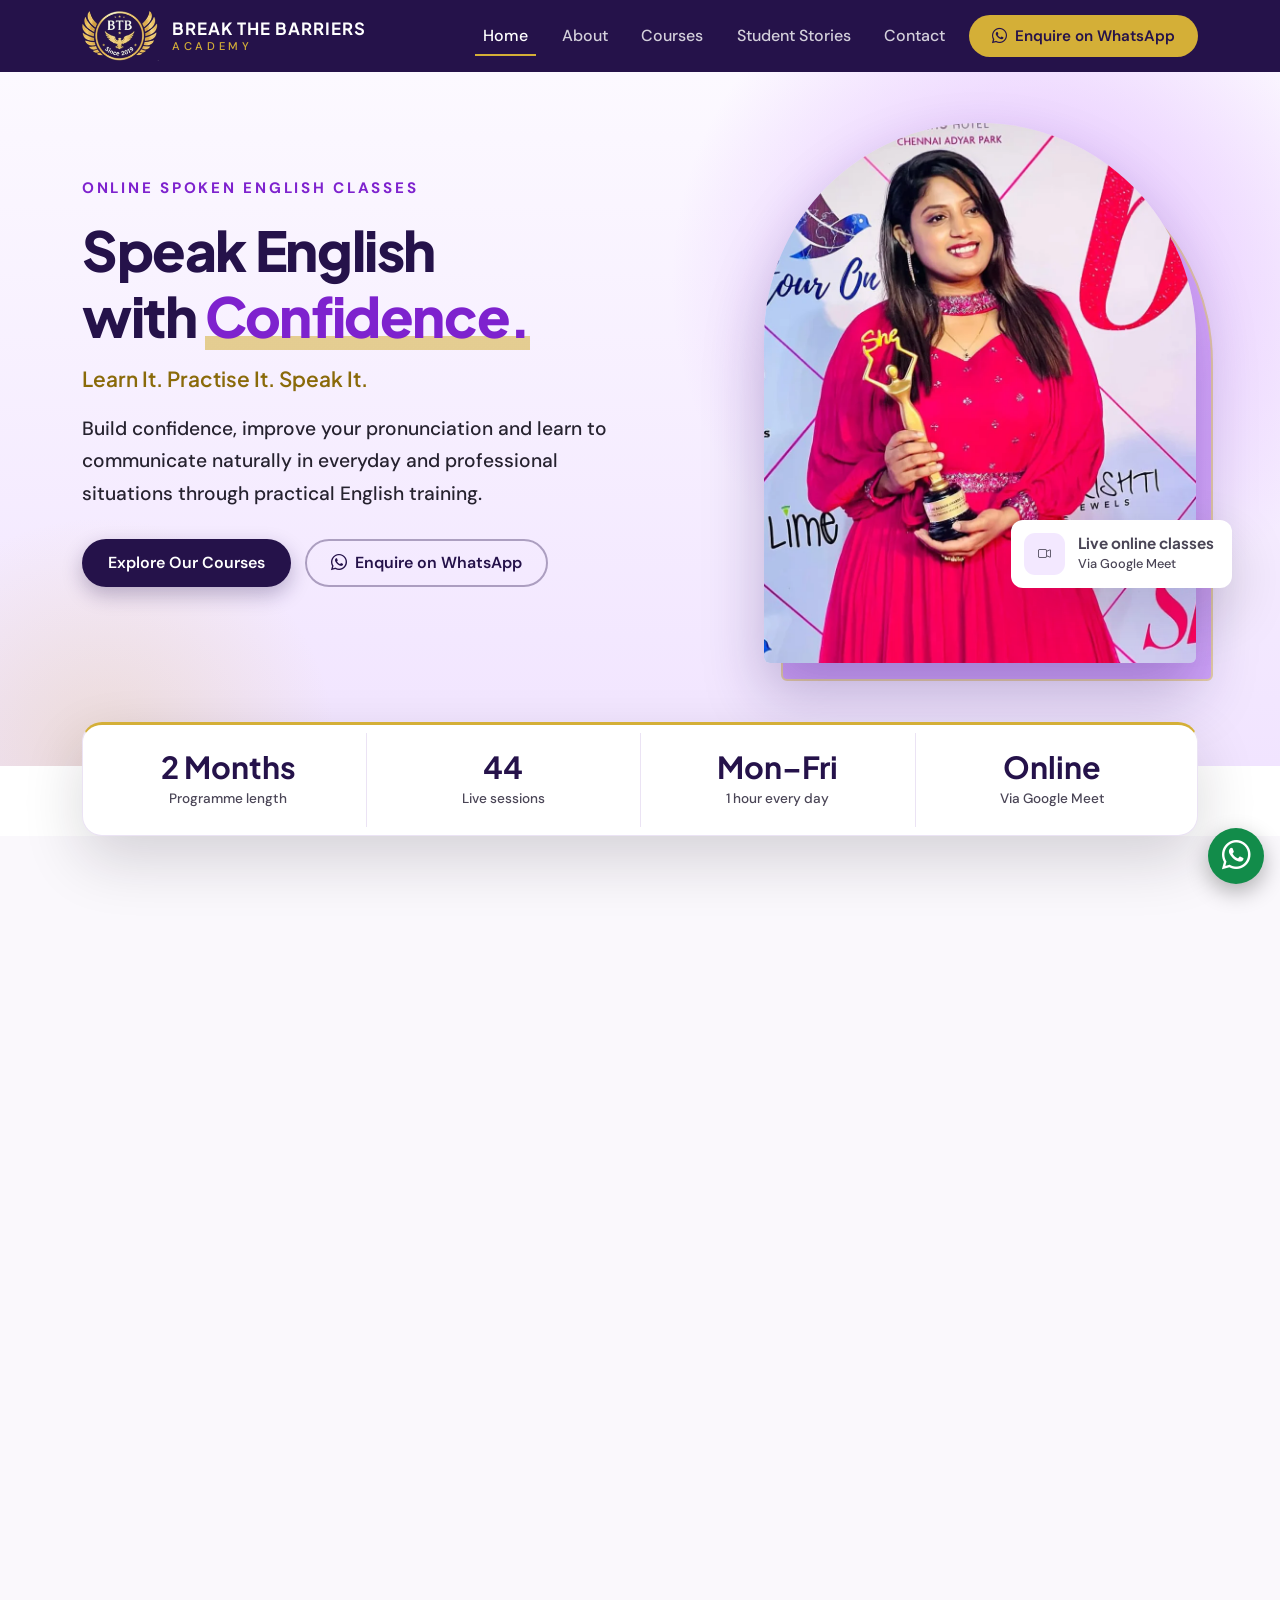
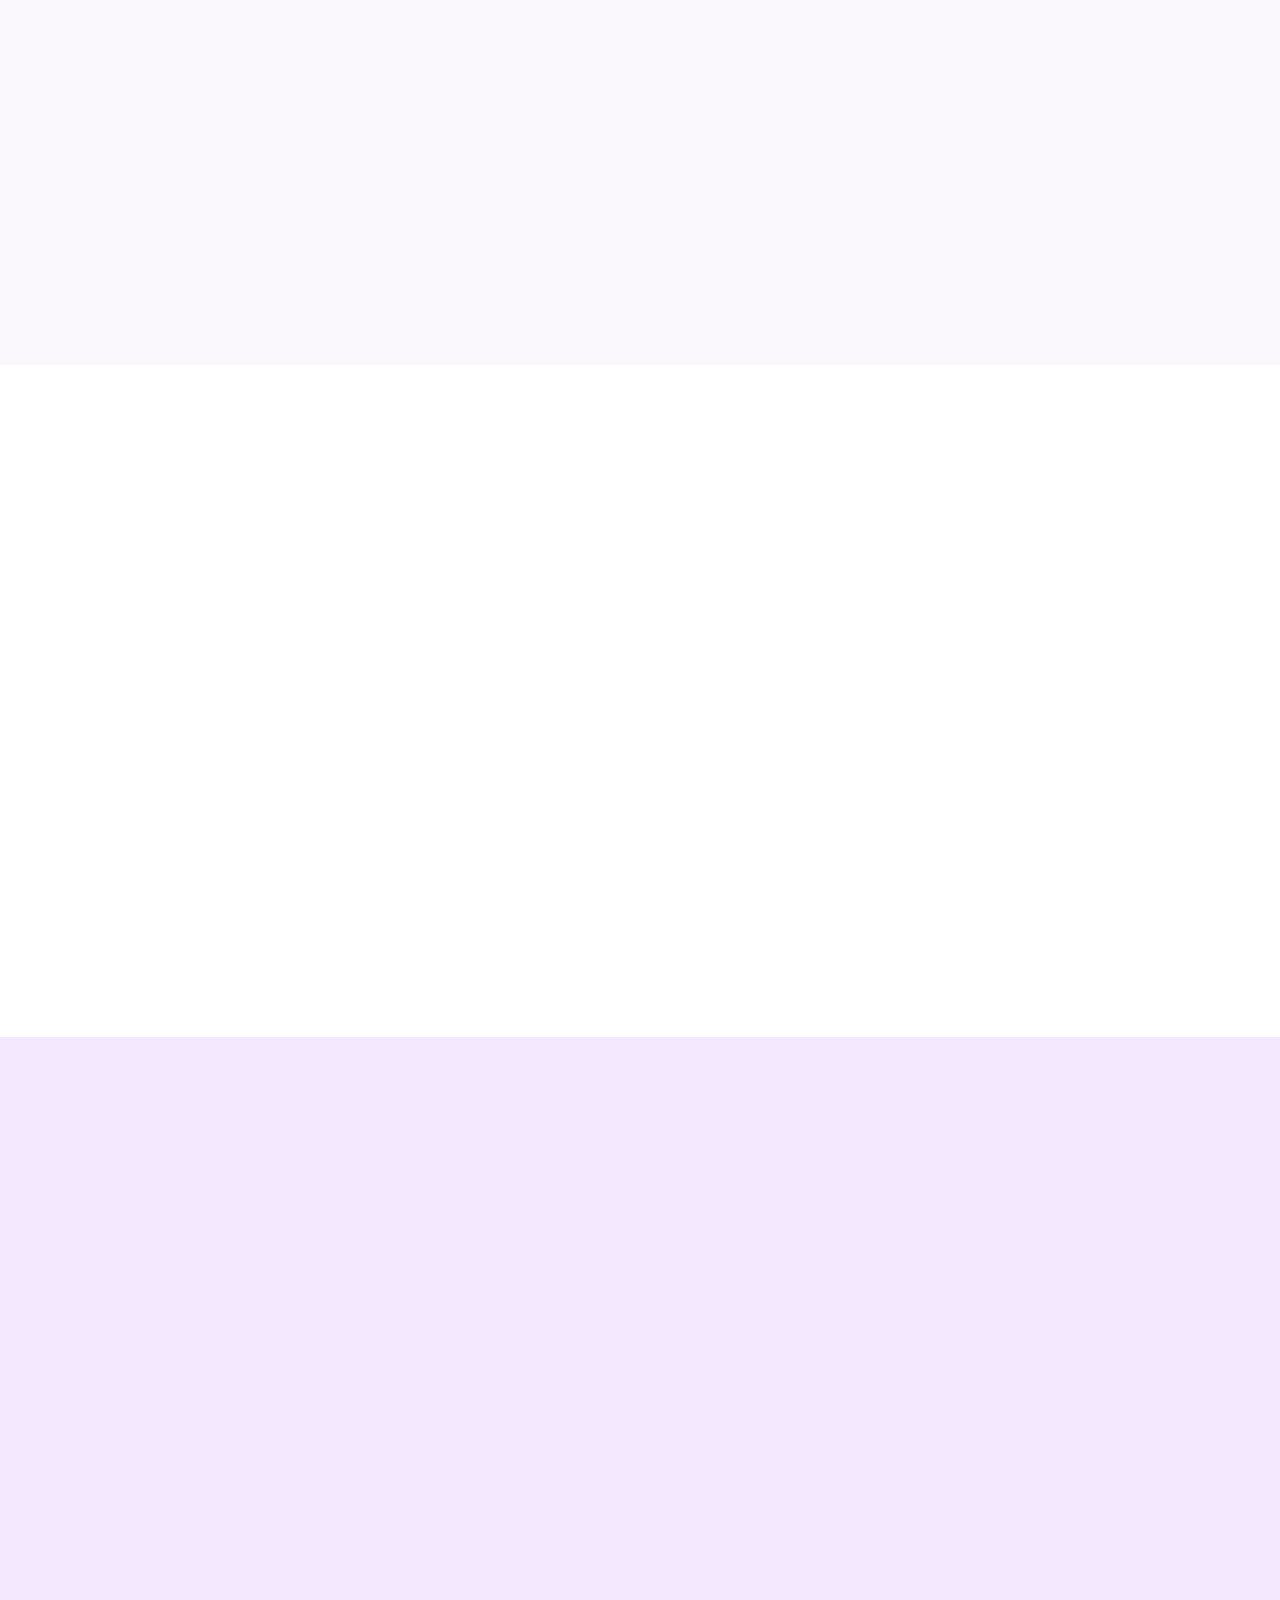
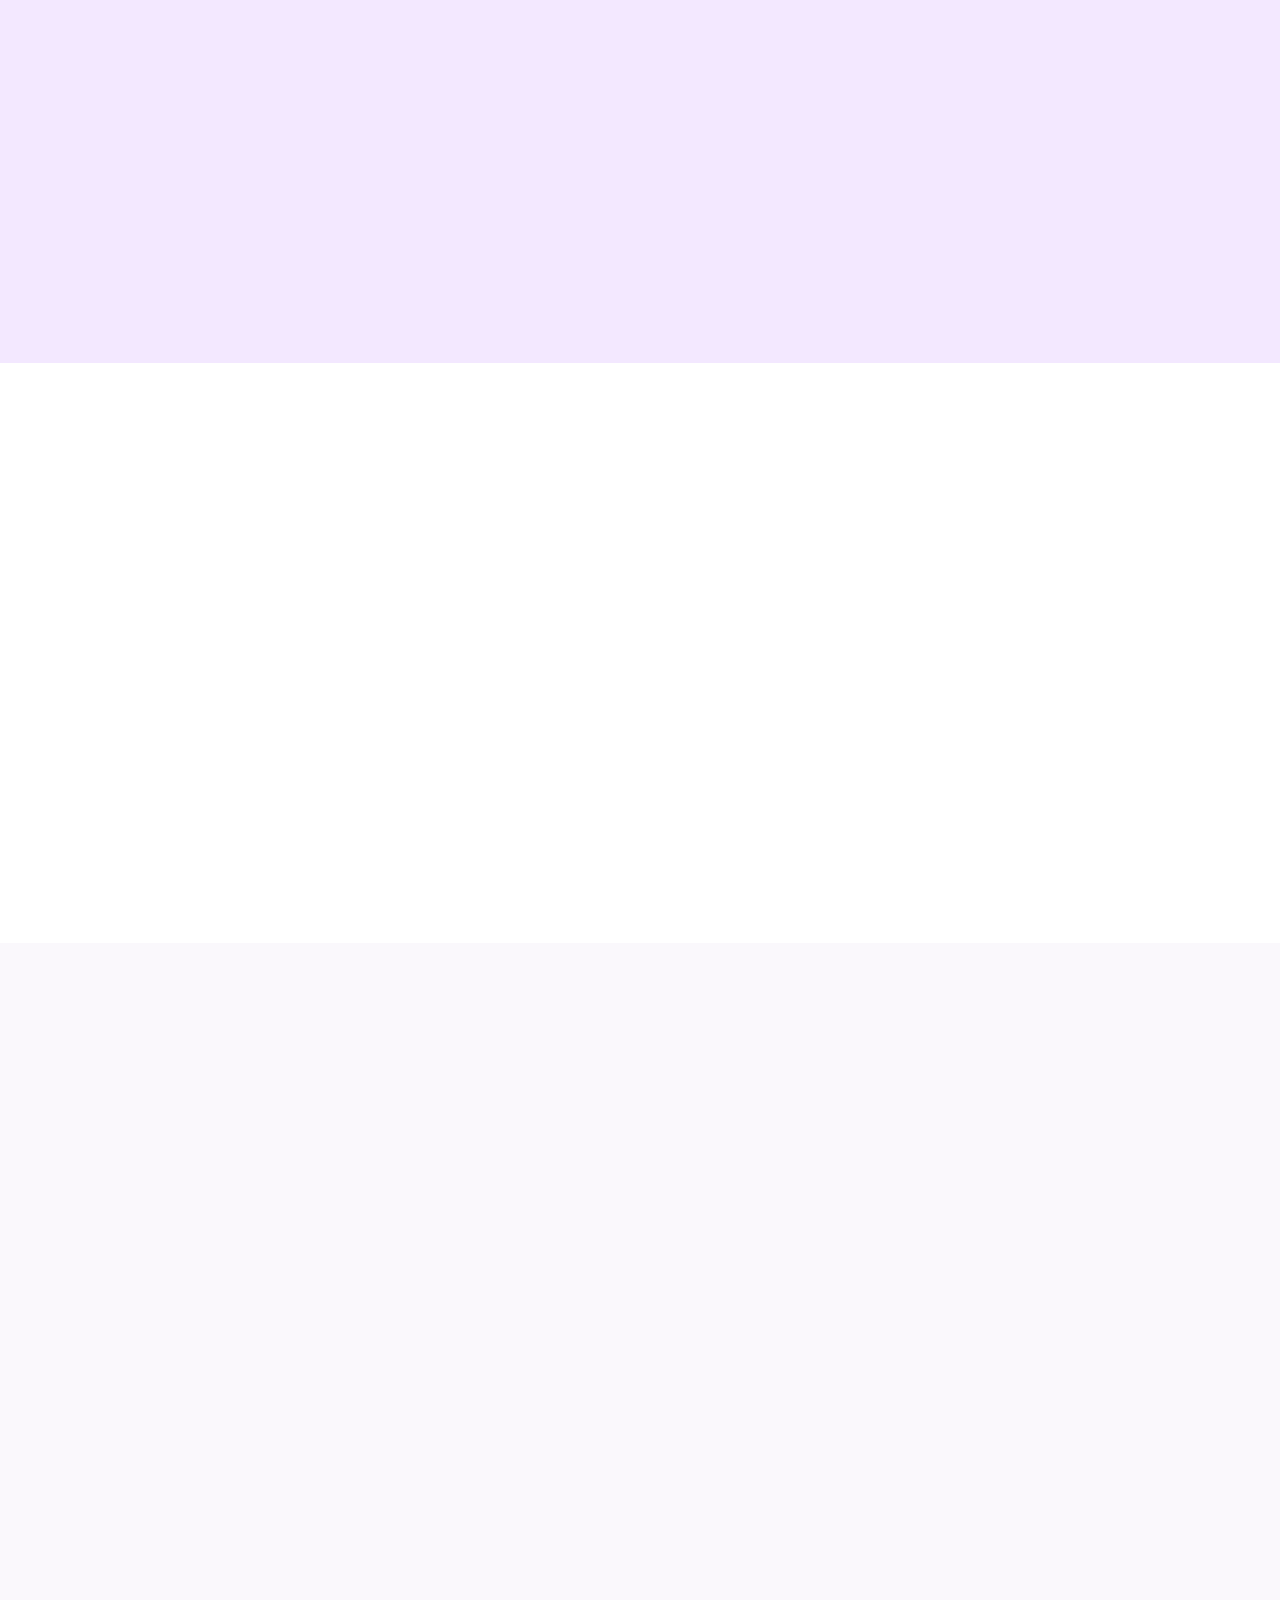
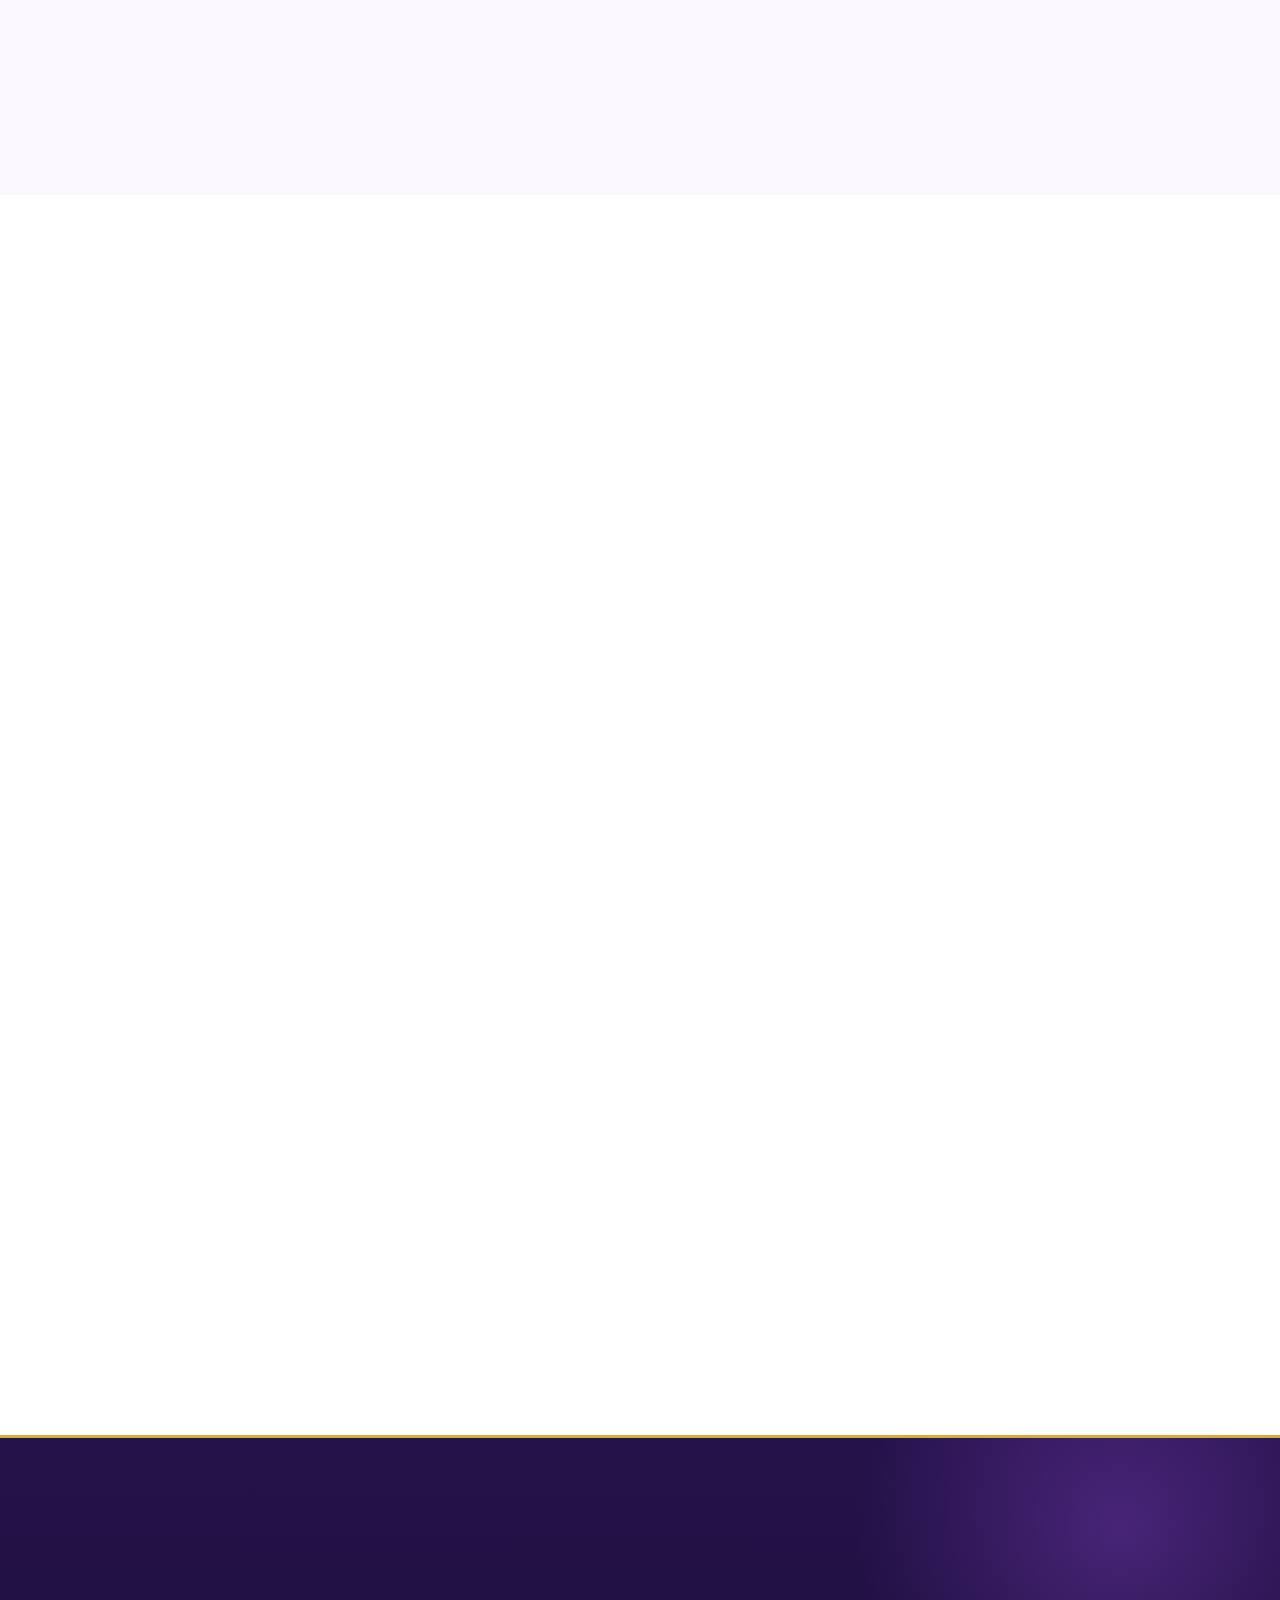
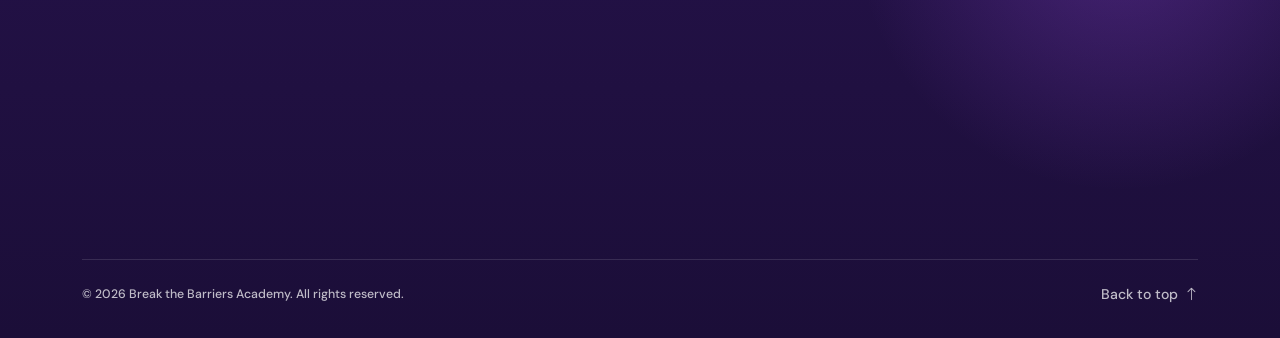
==== demo-home/index.html @ c0f80460 "first commit" ====
<!DOCTYPE html>
<html lang="en">
<head>
  <meta charset="utf-8">
  <meta name="viewport" content="width=device-width, initial-scale=1">
  <meta http-equiv="Content-Security-Policy" content="default-src 'self'; script-src 'self'; style-src 'self'; img-src 'self' data:; media-src 'self'; font-src 'self'; connect-src 'none'; object-src 'none'; base-uri 'self'; form-action 'none'">
  <meta name="referrer" content="strict-origin-when-cross-origin">
  <title>Break the Barriers Academy | Online Spoken English Classes</title>
  <meta name="description" content="Online spoken English classes at Break the Barriers Academy. Build confidence, improve pronunciation and communicate naturally. Batch, Cluster and Personal Training options.">
  <meta name="theme-color" content="#25124a">
    <meta property="og:type" content="website">
  <meta property="og:site_name" content="Break the Barriers Academy">
  <meta property="og:title" content="Break the Barriers Academy | Online Spoken English Classes">
  <meta property="og:description" content="Online spoken English classes at Break the Barriers Academy. Build confidence, improve pronunciation and communicate naturally. Batch, Cluster and Personal Training options.">
  <meta property="og:url" content="https://www.example.com/">
  <meta property="og:image" content="https://www.example.com/assets/images/og-image.jpg">
  <meta property="og:image:alt" content="Break the Barriers Academy — Speak Beyond Limits">
  <meta name="twitter:card" content="summary_large_image">
  <link rel="icon" type="image/png" href="assets/images/favicon.png">
  <link rel="apple-touch-icon" href="assets/images/favicon.png">
  <link rel="stylesheet" href="assets/vendor/bootstrap/bootstrap.min.css">
  <link rel="stylesheet" href="assets/vendor/bootstrap-icons/bootstrap-icons.min.css">
  <link rel="stylesheet" href="assets/css/style.css">
</head>
<body>
  <a class="skip-link" href="#main">Skip to main content</a>
  <header class="site-header sticky-top">
    <nav class="navbar navbar-expand-lg navbar-dark" aria-label="Main navigation">
      <div class="container">
        <a class="brand" href="index.html" aria-label="Break the Barriers Academy — home">
          <img src="assets/images/btb-logo.png" width="100" height="64" alt="BTB logo">
          <span class="brand-text"><span class="brand-name">Break the Barriers</span><span class="brand-sub">Academy</span></span>
        </a>
        <div class="d-flex align-items-center gap-2 ms-auto order-lg-last">
          <a class="btn-btb btn-sm-btb d-none d-lg-inline-flex ms-lg-3" href="https://wa.me/919360046012?text=Hello%2C%20I%20would%20like%20to%20know%20more%20about%20the%20spoken%20English%20classes%20at%20Break%20the%20Barriers%20Academy." target="_blank" rel="noopener noreferrer"><i class="bi bi-whatsapp" aria-hidden="true"></i>Enquire on WhatsApp</a>
          <a class="header-wa-icon d-lg-none" href="https://wa.me/919360046012?text=Hello%2C%20I%20would%20like%20to%20know%20more%20about%20the%20spoken%20English%20classes%20at%20Break%20the%20Barriers%20Academy." target="_blank" rel="noopener noreferrer" aria-label="Enquire on WhatsApp"><i class="bi bi-whatsapp" aria-hidden="true"></i></a>
          <button class="navbar-toggler" type="button" data-bs-toggle="collapse" data-bs-target="#mainMenu" aria-controls="mainMenu" aria-expanded="false" aria-label="Toggle navigation"><span class="navbar-toggler-icon"></span></button>
        </div>
        <div class="collapse navbar-collapse" id="mainMenu">
          <ul class="navbar-nav ms-lg-auto align-items-lg-center">
          <li class="nav-item"><a class="nav-link" aria-current="page" href="index.html">Home</a></li>
          <li class="nav-item"><a class="nav-link" href="#about">About</a></li>
          <li class="nav-item"><a class="nav-link" href="#courses">Courses</a></li>
          <li class="nav-item"><a class="nav-link" href="#stories">Student Stories</a></li>
          <li class="nav-item"><a class="nav-link" href="#final-cta">Contact</a></li>
          </ul>
        </div>
      </div>
    </nav>
  </header>
  <main id="main">

  <section class="hero" aria-labelledby="hero-title">
    <div class="container">
      <div class="row align-items-center g-4 g-lg-5">
        <div class="col-lg-7 rise">
          <span class="eyebrow">Online Spoken English Classes</span>
          <h1 id="hero-title">Speak English with <span>Confidence.</span></h1>
          <p class="hero-tagline">Learn It. Practise It. Speak It.</p>
          <p class="hero-lead">Build confidence, improve your pronunciation and learn to communicate naturally in everyday and professional situations through practical English training.</p>
          <div class="hero-actions">
            <a class="btn-btb" href="#courses">Explore Our Courses</a>
            <a class="btn-btb-ghost" href="https://wa.me/919360046012?text=Hello%2C%20I%20would%20like%20to%20know%20more%20about%20the%20spoken%20English%20classes%20at%20Break%20the%20Barriers%20Academy." target="_blank" rel="noopener noreferrer"><i class="bi bi-whatsapp" aria-hidden="true"></i>Enquire on WhatsApp</a>
          </div>
          <!-- <ul class="hero-points">
            <li><i class="bi bi-check2-circle" aria-hidden="true"></i>Practical speaking practice</li>
            <li><i class="bi bi-check2-circle" aria-hidden="true"></i>Personalised learning</li>
            <li><i class="bi bi-check2-circle" aria-hidden="true"></i>Online classes</li>
          </ul> -->
        </div>
        <div class="col-lg-5 rise rise-2">
          <div class="hero-visual">
            <img src="assets/images/trainer-hero-photo.webp" width="900" height="1125" alt="A Break the Barriers Academy trainer in a pink outfit, smiling and holding a gold trophy">
            <div class="hero-card">
              <span class="hero-card-icon"><i class="bi bi-camera-video" aria-hidden="true"></i></span>
              <span><strong>Live online classes</strong><span>Via Google Meet</span></span>
            </div>
          </div>
        </div>
      </div>
    </div>
  </section>

  <section class="stat-strip" aria-label="Course at a glance"><div class="container"><ul class="stat-list"><li><strong>2 Months</strong><span>Programme length</span></li><li><strong>44</strong><span>Live sessions</span></li><li><strong>Mon–Fri</strong><span>1 hour every day</span></li><li><strong>Online</strong><span>Via Google Meet</span></li></ul></div></section>

  <section class="section section--tint" id="benefits" aria-labelledby="benefits-title">
    <div class="container">
      <div class="section-head">
        <h2><span id="benefits-title">More Than Grammar. Real Communication.</span></h2>
        <p>Learn to express yourself clearly, participate confidently and improve through regular practice.</p>
      </div>
      <div class="row g-4 g-lg-5 align-items-center">
        <div class="col-lg-5">
          <figure class="benefits-visual m-0">
            <img src="assets/images/benefits-poster.webp" width="714" height="1152" alt="Break the Barriers Academy trainer beside the six learning benefits: speaking practice, personalised corrections, pronunciation and clarity, professional communication, business English and grammar in action" loading="lazy">
          </figure>
        </div>
        <div class="col-lg-7">
          <div class="row g-3 g-lg-4">
        <div class="col-sm-6">
          <article class="benefit-card">
            <div class="icon-badge"><i class="bi bi-chat-dots" aria-hidden="true"></i></div>
            <h3>Speaking Practice</h3>
            <p>Practise speaking and build fluency.</p>
          </article>
        </div>
        <div class="col-sm-6">
          <article class="benefit-card">
            <div class="icon-badge"><i class="bi bi-bullseye" aria-hidden="true"></i></div>
            <h3>Personalised Corrections</h3>
            <p>Understand mistakes and improve.</p>
          </article>
        </div>
        <div class="col-sm-6">
          <article class="benefit-card">
            <div class="icon-badge"><i class="bi bi-soundwave" aria-hidden="true"></i></div>
            <h3>Pronunciation and Clarity</h3>
            <p>Work towards clearer speech.</p>
          </article>
        </div>
        <div class="col-sm-6">
          <article class="benefit-card">
            <div class="icon-badge"><i class="bi bi-briefcase" aria-hidden="true"></i></div>
            <h3>Professional Communication</h3>
            <p>Develop workplace communication skills.</p>
          </article>
        </div>
        <div class="col-sm-6">
          <article class="benefit-card">
            <div class="icon-badge"><i class="bi bi-people" aria-hidden="true"></i></div>
            <h3>Business English</h3>
            <p>Practise professional conversations.</p>
          </article>
        </div>
        <div class="col-sm-6">
          <article class="benefit-card">
            <div class="icon-badge"><i class="bi bi-book" aria-hidden="true"></i></div>
            <h3>Grammar in Action</h3>
            <p>Apply grammar while speaking.</p>
          </article>
        </div>
          </div>
        </div>
      </div>
    </div>
  </section>

  <section class="section" id="about" aria-labelledby="about-title">
    <div class="container">
      <div class="row align-items-center g-5">
        <div class="col-lg-5 order-lg-2">
          <div class="about-visual">
            <img src="assets/images/trainer-about.webp" width="600" height="840" alt="A Break the Barriers Academy trainer in a black blazer and yellow top, smiling at the camera" loading="lazy">
          </div>
        </div>
        <div class="col-lg-7 order-lg-1 about-copy">
          <span class="eyebrow">About the academy</span>
          <h2 id="about-title">Your Goals. Our Support.</h2>
          <p>Break the Barriers Academy is an online spoken-English and communication training academy. We don’t just teach English rules. We help you use English in real life.</p>
          <p>Through live practice, friendly guidance and personalised corrections, you work on speaking, pronunciation and everyday and professional communication, one session at a time.</p>
          <p class="about-quote mb-4">Our focus: helping you speak, improve and grow.</p>
          <div class="d-flex flex-wrap gap-3">
            <a class="btn-btb" href="#courses">Explore Our Courses</a>
          </div>
        </div>
      </div>
    </div>
  </section>

  <section class="section section--lavender" id="courses" aria-labelledby="courses-title">
    <div class="container">
      <div class="section-head">
        <span class="eyebrow">Courses &amp; pricing</span>
        <h2><span id="courses-title">Choose Your Learning Style</span></h2>
        <p>Three ways to learn, each over two months. Pick the format that suits you.</p>
      </div>
      <div class="row g-4 justify-content-center">
        <div class="col-md-6 col-lg-4">
          <article class="course-card">
            
            <div class="icon-badge"><i class="bi bi-people" aria-hidden="true"></i></div>
            <h3 class="course-name">Batch Classes</h3>
            <p class="course-desc">Learn and practise with a group of fellow learners.</p>
            <div class="course-price"><strong>₹4,999</strong><span>for 2 months</span></div>
            <ul class="course-meta">
              <li><i class="bi bi-check2-circle" aria-hidden="true"></i>Group of fellow learners</li>
              <li><i class="bi bi-check2-circle" aria-hidden="true"></i>Duration: 2 months</li>
              <li><i class="bi bi-check2-circle" aria-hidden="true"></i>Online via Google Meet</li>
            </ul>
            <a class="btn-btb-outline btn-block-btb" href="https://wa.me/919360046012?text=Hello%2C%20I%20would%20like%20to%20know%20more%20about%20the%20Batch%20Classes%20at%20Break%20the%20Barriers%20Academy." target="_blank" rel="noopener noreferrer"><i class="bi bi-whatsapp" aria-hidden="true"></i>Enquire about Batch Classes</a>
          </article>
        </div>
        <div class="col-md-6 col-lg-4">
          <article class="course-card course-card--featured">
            <span class="course-tag">Small group</span>
            <div class="icon-badge"><i class="bi bi-people-fill" aria-hidden="true"></i></div>
            <h3 class="course-name">Cluster Classes</h3>
            <p class="course-desc">Practise in a smaller group with opportunities to participate and improve.</p>
            <div class="course-price"><strong>₹9,999</strong><span>for 2 months</span></div>
            <ul class="course-meta">
              <li><i class="bi bi-check2-circle" aria-hidden="true"></i>Smaller group</li>
              <li><i class="bi bi-check2-circle" aria-hidden="true"></i>Duration: 2 months</li>
              <li><i class="bi bi-check2-circle" aria-hidden="true"></i>Online via Google Meet</li>
            </ul>
            <a class="btn-btb btn-block-btb" href="https://wa.me/919360046012?text=Hello%2C%20I%20would%20like%20to%20know%20more%20about%20the%20Cluster%20Classes%20at%20Break%20the%20Barriers%20Academy." target="_blank" rel="noopener noreferrer"><i class="bi bi-whatsapp" aria-hidden="true"></i>Enquire about Cluster Classes</a>
          </article>
        </div>
        <div class="col-md-6 col-lg-4">
          <article class="course-card">
            
            <div class="icon-badge"><i class="bi bi-person" aria-hidden="true"></i></div>
            <h3 class="course-name">Personal Training</h3>
            <p class="course-desc">One-to-one learning with individual attention.</p>
            <div class="course-price"><strong>₹19,999</strong><span>for 2 months</span></div>
            <ul class="course-meta">
              <li><i class="bi bi-check2-circle" aria-hidden="true"></i>One-to-one with individual attention</li>
              <li><i class="bi bi-check2-circle" aria-hidden="true"></i>Duration: 2 months</li>
              <li><i class="bi bi-check2-circle" aria-hidden="true"></i>Online via Google Meet</li>
            </ul>
            <a class="btn-btb-outline btn-block-btb" href="https://wa.me/919360046012?text=Hello%2C%20I%20would%20like%20to%20know%20more%20about%20Personal%20Training%20at%20Break%20the%20Barriers%20Academy." target="_blank" rel="noopener noreferrer"><i class="bi bi-whatsapp" aria-hidden="true"></i>Enquire about Personal Training</a>
          </article>
        </div>
      </div>
    </div>
  </section>

  <section class="section" id="learning" aria-labelledby="learning-title">
    <div class="container">
      <div class="section-head">
        <span class="eyebrow">Class details</span>
        <h2><span id="learning-title">A Practical Learning Journey</span></h2>
        <p>A clear routine: one focused hour a day, Monday to Friday, with weekends off.</p>
      </div>
      <div class="row g-3 g-lg-4">
        <div class="col-sm-6 col-lg-4">
          <div class="info-tile">
            <div class="icon-badge"><i class="bi bi-calendar3" aria-hidden="true"></i></div>
            <div><span class="info-label">Duration</span><span class="info-value">2 months</span></div>
          </div>
        </div>
        <div class="col-sm-6 col-lg-4">
          <div class="info-tile">
            <div class="icon-badge"><i class="bi bi-mortarboard" aria-hidden="true"></i></div>
            <div><span class="info-label">Total sessions</span><span class="info-value">44 sessions</span></div>
          </div>
        </div>
        <div class="col-sm-6 col-lg-4">
          <div class="info-tile">
            <div class="icon-badge"><i class="bi bi-calendar-week" aria-hidden="true"></i></div>
            <div><span class="info-label">Schedule</span><span class="info-value">Monday to Friday</span></div>
          </div>
        </div>
        <div class="col-sm-6 col-lg-4">
          <div class="info-tile">
            <div class="icon-badge"><i class="bi bi-clock" aria-hidden="true"></i></div>
            <div><span class="info-label">Daily class</span><span class="info-value">1 hour</span></div>
          </div>
        </div>
        <div class="col-sm-6 col-lg-4">
          <div class="info-tile">
            <div class="icon-badge"><i class="bi bi-calendar-x" aria-hidden="true"></i></div>
            <div><span class="info-label">Weekends</span><span class="info-value">Off</span></div>
          </div>
        </div>
        <div class="col-sm-6 col-lg-4">
          <div class="info-tile">
            <div class="icon-badge"><i class="bi bi-camera-video" aria-hidden="true"></i></div>
            <div><span class="info-label">Online sessions</span><span class="info-value">Via Google Meet</span></div>
          </div>
        </div>
      </div>
    </div>
  </section>

  <section class="section section--tint" id="stories" aria-labelledby="stories-title">
    <div class="container">
      <div class="section-head">
        <span class="eyebrow">Student stories</span>
        <h2><span id="stories-title">Real People. Real Practice. Real Progress.</span></h2>
        <p>In their own words. Excerpts from messages our students have shared.</p>
      </div>
      <div class="row g-3 g-lg-4">
        <div class="col-6 col-lg-3 d-flex">
          <button type="button" class="video-card" data-video="assets/videos/student-feedback-1.mp4" data-poster="assets/images/poster-student-feedback-1.webp" data-title="Student feedback" aria-label="Play video: Student feedback">
            <span class="video-thumb"><img src="assets/images/poster-student-feedback-1.webp" width="540" height="675" alt="" loading="lazy"><span class="video-play" aria-hidden="true"><i class="bi bi-play-fill"></i>Watch</span></span>
            <span class="video-caption"><strong>Student feedback</strong><span>A BTB student shares her experience</span></span>
          </button>
        </div>
        <div class="col-6 col-lg-3 d-flex">
          <button type="button" class="video-card" data-video="assets/videos/student-feedback-2.mp4" data-poster="assets/images/poster-student-feedback-2.webp" data-title="Feedback from the class group" aria-label="Play video: Feedback from the class group">
            <span class="video-thumb"><img src="assets/images/poster-student-feedback-2.webp" width="540" height="675" alt="" loading="lazy"><span class="video-play" aria-hidden="true"><i class="bi bi-play-fill"></i>Watch</span></span>
            <span class="video-caption"><strong>Feedback from the class group</strong><span>Video messages from learners</span></span>
          </button>
        </div>
        <div class="col-md-6 col-lg-3 d-flex">
          <figure class="quote-card m-0">
            <i class="bi bi-quote" aria-hidden="true"></i>
            <blockquote><p>After joining your class, I have seen a big improvement in my English skills, especially in speaking and writing. I used to feel shy and unsure, but now I feel much more confident when I speak in English.</p></blockquote>
            <figcaption><span>BTB student<small>Day 22 of class</small></span></figcaption>
          </figure>
        </div>
        <div class="col-md-6 col-lg-3 d-flex">
          <figure class="quote-card m-0">
            <i class="bi bi-quote" aria-hidden="true"></i>
            <blockquote><p>I felt very insecure in my office due to my poor English but today I am grateful to you that I’m able to confidently express what I feel in words.</p></blockquote>
            <figcaption><span>BTB student<small>Two months after joining</small></span></figcaption>
          </figure>
        </div>
      </div>
    </div>
  </section>

  <section class="section" id="gallery" aria-labelledby="gallery-title">
    <div class="container">
      <div class="section-head">
        <span class="eyebrow">Inside our classes</span>
        <h2 id="gallery-title">See the Learning in Action</h2>
        <p>Glimpses of live online sessions and moments beyond the classroom. Press play to watch. Sound stays off until you choose.</p>
      </div>
      <div class="row g-3 g-lg-4">
        <div class="col-6 col-lg-3 d-flex">
          <button type="button" class="video-card" data-video="assets/videos/class-role-play.mp4" data-poster="assets/images/poster-class-role-play.webp" data-title="Role play in class" aria-label="Play video: Role play in class">
            <span class="video-thumb"><img src="assets/images/poster-class-role-play.webp" width="540" height="675" alt="" loading="lazy"><span class="video-play" aria-hidden="true"><i class="bi bi-play-fill"></i>Watch</span></span>
            <span class="video-caption"><strong>Role play in class</strong><span>Learners practising live on Google Meet</span></span>
          </button>
        </div>
        <div class="col-6 col-lg-3 d-flex">
          <button type="button" class="video-card" data-video="assets/videos/class-overview.mp4" data-poster="assets/images/poster-class-overview.webp" data-title="Inside a live class" aria-label="Play video: Inside a live class">
            <span class="video-thumb"><img src="assets/images/poster-class-overview.webp" width="540" height="675" alt="" loading="lazy"><span class="video-play" aria-hidden="true"><i class="bi bi-play-fill"></i>Watch</span></span>
            <span class="video-caption"><strong>Inside a live class</strong><span>Online sessions via Google Meet</span></span>
          </button>
        </div>
        <div class="col-6 col-lg-3 d-flex">
          <button type="button" class="video-card" data-video="assets/videos/trainer-stage-iit.mp4" data-poster="assets/images/poster-trainer-stage-iit.webp" data-title="Speaking at IIT Madras" aria-label="Play video: Speaking at IIT Madras">
            <span class="video-thumb"><img src="assets/images/poster-trainer-stage-iit.webp" width="540" height="675" alt="" loading="lazy"><span class="video-play" aria-hidden="true"><i class="bi bi-play-fill"></i>Watch</span></span>
            <span class="video-caption"><strong>Speaking at IIT Madras</strong><span>Beyond the classroom</span></span>
          </button>
        </div>
        <div class="col-6 col-lg-3 d-flex">
          <button type="button" class="video-card" data-video="assets/videos/trainer-stage-talk.mp4" data-poster="assets/images/poster-trainer-stage-talk.webp" data-title="On stage at a speaking event" aria-label="Play video: On stage at a speaking event">
            <span class="video-thumb"><img src="assets/images/poster-trainer-stage-talk.webp" width="540" height="675" alt="" loading="lazy"><span class="video-play" aria-hidden="true"><i class="bi bi-play-fill"></i>Watch</span></span>
            <span class="video-caption"><strong>On stage at a speaking event</strong><span>Beyond the classroom</span></span>
          </button>
        </div>
      </div>
    </div>
  </section>

  <section class="cta-section" id="final-cta" aria-labelledby="cta-title">
    <div class="container">
      <div class="cta-panel">
        <div class="row align-items-center g-4 g-lg-5">
          <div class="col-lg-6 cta-copy">
            <span class="eyebrow eyebrow--light">Speak Beyond Limits</span>
            <h2 id="cta-title">Your Journey to Confident English Starts Here.</h2>
            <p>Take the next step towards clearer communication and greater confidence.</p>
            <div class="hero-actions">
              <a class="btn-btb" href="#courses">Explore Our Courses</a>
              <a class="btn-btb-ghost" href="https://wa.me/919360046012?text=Hello%2C%20I%20would%20like%20to%20know%20more%20about%20the%20spoken%20English%20classes%20at%20Break%20the%20Barriers%20Academy." target="_blank" rel="noopener noreferrer"><i class="bi bi-whatsapp" aria-hidden="true"></i>Chat with Us on WhatsApp</a>
            </div>
          </div>
          <div class="col-lg-6">
            <figure class="cta-visual m-0">
              <img src="assets/images/cta-poster.webp" width="714" height="755" alt="Course options: Batch Classes at ?4,999, Cluster Classes at ?9,999 and Personal Training at ?19,999, each for 2 months" loading="lazy">
            </figure>
          </div>
        </div>
      </div>
    </div>
  </section>
  </main>

  <footer class="site-footer">
    <div class="container">
      <div class="row g-5">
        <div class="col-lg-4 footer-brand">
          <a class="footer-logo" href="index.html" aria-label="Break the Barriers Academy home">
            <img src="assets/images/btb-logo.png" width="94" height="60" alt="BTB logo" loading="lazy">
            <span><strong>Break the Barriers Academy</strong><em>Speak Beyond Limits.</em></span>
          </a>
          <p>Online spoken-English and communication training. Learn It. Practise It. Speak It.</p>
          <a class="btn-btb btn-sm-btb" href="https://wa.me/919360046012?text=Hello%2C%20I%20would%20like%20to%20know%20more%20about%20the%20spoken%20English%20classes%20at%20Break%20the%20Barriers%20Academy." target="_blank" rel="noopener noreferrer"><i class="bi bi-whatsapp" aria-hidden="true"></i>Enquire on WhatsApp</a>
        </div>
        <div class="col-6 col-lg-2 offset-lg-1">
          <h2>Explore</h2>
          <ul class="footer-links">
            <li><a href="index.html">Home</a></li>
            <li><a href="#about">About</a></li>
            <li><a href="#courses">Courses</a></li>
            <li><a href="#learning">Learning Experience</a></li>
            <li><a href="#stories">Student Stories</a></li>
            <li><a href="#final-cta">Contact</a></li>
          </ul>
        </div>
        <div class="col-6 col-lg-2">
          <h2>Courses</h2>
          <ul class="footer-links">
            <li><a href="#courses">Batch Classes</a></li>
            <li><a href="#courses">Cluster Classes</a></li>
            <li><a href="#courses">Personal Training</a></li>
          </ul>
        </div>
        <div class="col-lg-3">
          <h2>Get in touch</h2>
          <a class="footer-contact" href="https://wa.me/919360046012?text=Hello%2C%20I%20would%20like%20to%20know%20more%20about%20the%20spoken%20English%20classes%20at%20Break%20the%20Barriers%20Academy." target="_blank" rel="noopener noreferrer">
            <span class="footer-contact-icon"><i class="bi bi-whatsapp" aria-hidden="true"></i></span>
            <span><small>WhatsApp</small><strong>+91 93600 46012</strong></span>
          </a>
          <p class="footer-note"><i class="bi bi-camera-video" aria-hidden="true"></i>Online classes via Google Meet, Monday to Friday.</p>
        </div>
      </div>
      <div class="footer-bottom">
        <small>&copy; <span data-year>2026</span> Break the Barriers Academy. All rights reserved.</small>
        <a href="#main">Back to top <i class="bi bi-arrow-up" aria-hidden="true"></i></a>
      </div>
    </div>
  </footer>

  <a class="wa-float" href="https://wa.me/919360046012?text=Hello%2C%20I%20would%20like%20to%20know%20more%20about%20the%20spoken%20English%20classes%20at%20Break%20the%20Barriers%20Academy." target="_blank" rel="noopener noreferrer" aria-label="Chat with us on WhatsApp"><i class="bi bi-whatsapp" aria-hidden="true"></i></a>

  <div class="modal fade video-modal" id="videoModal" tabindex="-1" aria-labelledby="videoModalTitle" aria-hidden="true">
    <div class="modal-dialog modal-dialog-centered modal-dialog-scrollable">
      <div class="modal-content">
        <div class="modal-header">
          <h2 class="modal-title" id="videoModalTitle">Video</h2>
          <button type="button" class="btn-close btn-close-white" data-bs-dismiss="modal" aria-label="Close video"></button>
        </div>
        <div class="modal-body">
          <video controls playsinline preload="none"></video>
        </div>
      </div>
    </div>
  </div>

  <script src="assets/vendor/bootstrap/bootstrap.bundle.min.js"></script>
  <script src="assets/js/script.js"></script>
</body>
</html>
---- demo-home/assets/css/style.css ----
/* ==========================================================================
   Break the Barriers Academy â€” design system
   Loaded after Bootstrap 5. Sections:
   1. Fonts & tokens   2. Base   3. Buttons   4. Header   5. Hero
   6. Sections & cards   7. Courses   8. Testimonials & video   9. CTA
   10. Contact form   11. Footer   12. Utilities & motion
   ========================================================================== */

/* 1. Fonts & tokens -------------------------------------------------------- */
@font-face { font-family: "Plus Jakarta Sans"; font-weight: 600; font-style: normal; font-display: swap; src: url("../vendor/fonts/plus-jakarta-sans-latin-600-normal.woff2") format("woff2"); }
@font-face { font-family: "Plus Jakarta Sans"; font-weight: 700; font-style: normal; font-display: swap; src: url("../vendor/fonts/plus-jakarta-sans-latin-700-normal.woff2") format("woff2"); }
@font-face { font-family: "Plus Jakarta Sans"; font-weight: 800; font-style: normal; font-display: swap; src: url("../vendor/fonts/plus-jakarta-sans-latin-800-normal.woff2") format("woff2"); }
@font-face { font-family: "DM Sans"; font-weight: 400; font-style: normal; font-display: swap; src: url("../vendor/fonts/dm-sans-latin-400-normal.woff2") format("woff2"); }
@font-face { font-family: "DM Sans"; font-weight: 500; font-style: normal; font-display: swap; src: url("../vendor/fonts/dm-sans-latin-500-normal.woff2") format("woff2"); }
@font-face { font-family: "DM Sans"; font-weight: 600; font-style: normal; font-display: swap; src: url("../vendor/fonts/dm-sans-latin-600-normal.woff2") format("woff2"); }
@font-face { font-family: "DM Sans"; font-weight: 700; font-style: normal; font-display: swap; src: url("../vendor/fonts/dm-sans-latin-700-normal.woff2") format("woff2"); }

:root {
  --btb-charcoal: #25124a; /* deep indigo-violet (dark surfaces + headings) */
  --btb-black: #1b0e38;
  --btb-white: #ffffff;
  --btb-lavender-soft: #f3e8ff;
  --btb-purple: #a855f7;
  --btb-lavender: #c77dff;
  --btb-gold: #d4af37;
  --btb-text: #34313b;
  --btb-bg: #faf8fc;
  /* Derived: darker purple for text on light backgrounds (AA contrast). */
  --btb-purple-deep: #7e22ce;
  --btb-line: #ebe3f4;
  --btb-muted: #5f5b69;

  --btb-font-head: "Plus Jakarta Sans", "DM Sans", "Segoe UI", system-ui, sans-serif;
  --btb-font-body: "DM Sans", "Segoe UI", system-ui, sans-serif;

  --btb-radius: 1.25rem;
  --btb-radius-sm: .75rem;
  --btb-shadow-sm: 0 2px 8px rgba(25, 21, 31, .06);
  --btb-shadow: 0 10px 30px rgba(25, 21, 31, .08);
  --btb-shadow-lg: 0 24px 60px rgba(25, 21, 31, .16);
  --btb-header-h: 4.5rem;
}

/* 2. Base ------------------------------------------------------------------ */
html { scroll-behavior: smooth; scroll-padding-top: calc(var(--btb-header-h) + 1rem); }
body {
  font-family: var(--btb-font-body);
  color: var(--btb-text);
  background: var(--btb-white);
  line-height: 1.65;
  -webkit-font-smoothing: antialiased;
  overflow-x: hidden;
}
h1, h2, h3, h4, h5, h6 { font-family: var(--btb-font-head); color: var(--btb-charcoal); font-weight: 600; line-height: 1.2; letter-spacing: -.01em; }
h1 { font-weight: 800; letter-spacing: -.025em; }
a { color: var(--btb-purple-deep); }
a:hover { color: var(--btb-charcoal); }
img, video { max-width: 100%; }
:focus-visible { outline: 3px solid var(--btb-gold); outline-offset: 3px; border-radius: 4px; }

.skip-link {
  position: absolute; left: 1rem; top: -4rem; z-index: 2000;
  background: var(--btb-gold); color: var(--btb-charcoal); font-weight: 600;
  padding: .6rem 1rem; border-radius: var(--btb-radius-sm); transition: top .2s;
}
.skip-link:focus { top: 1rem; color: var(--btb-charcoal); }

/* 3. Buttons --------------------------------------------------------------- */
.btn-btb, .btn-btb-ghost, .btn-btb-outline {
  --bs-btn-padding-x: 1.5rem; --bs-btn-padding-y: .8rem;
  display: inline-flex; align-items: center; justify-content: center; gap: .55rem;
  font-family: var(--btb-font-body); font-weight: 600; font-size: 1rem; line-height: 1.2;
  border-radius: 999px; border: 2px solid transparent;
  padding: var(--bs-btn-padding-y) var(--bs-btn-padding-x);
  text-decoration: none; transition: transform .2s, background-color .2s, border-color .2s, color .2s, box-shadow .2s;
}
.btn-btb { background: var(--btb-charcoal); color: var(--btb-white); box-shadow: 0 8px 20px rgba(37, 18, 74, .28); }
.btn-btb:hover { background: #3d1f7a; color: var(--btb-white); transform: translateY(-2px); box-shadow: 0 12px 26px rgba(37, 18, 74, .38); }
.btn-btb-ghost { color: var(--btb-white); border-color: rgba(255, 255, 255, .4); background: transparent; }
.btn-btb-ghost:hover { color: var(--btb-charcoal); background: var(--btb-white); border-color: var(--btb-white); transform: translateY(-2px); }
.btn-btb-outline { color: var(--btb-charcoal); border-color: var(--btb-charcoal); background: transparent; }
.btn-btb-outline:hover { color: var(--btb-white); background: var(--btb-charcoal); transform: translateY(-2px); }
.btn-sm-btb { --bs-btn-padding-x: 1.15rem; --bs-btn-padding-y: .6rem; font-size: .92rem; }
.btn-block-btb { width: 100%; }

/* 4. Header ---------------------------------------------------------------- */
.site-header {
  z-index: 1030; background: rgba(37, 18, 74, .94);
  -webkit-backdrop-filter: blur(10px); backdrop-filter: blur(10px);
  border-bottom: 1px solid rgba(255, 255, 255, .08); transition: box-shadow .25s;
}
.site-header.is-scrolled { box-shadow: 0 8px 24px rgba(0, 0, 0, .28); }
.site-header .navbar { min-height: var(--btb-header-h); padding: .35rem 0; }
.brand { display: flex; align-items: center; gap: .75rem; text-decoration: none; color: var(--btb-white); margin-right: 1.5rem; }
.brand:hover { color: var(--btb-white); }
.brand img { height: 3rem; width: auto; display: block; }
.brand-text { display: flex; flex-direction: column; line-height: 1.15; }
.brand-name { font-family: var(--btb-font-head); font-weight: 600; font-size: .95rem; letter-spacing: .08em; text-transform: uppercase; }
.brand-sub { font-size: .66rem; letter-spacing: .3em; text-transform: uppercase; color: var(--btb-gold); margin-top: .15rem; }
.site-header .nav-link {
  position: relative; color: rgba(255, 255, 255, .82); font-weight: 500; font-size: .96rem;
  padding: .6rem .9rem; transition: color .2s;
}
.site-header .nav-link::after {
  content: ""; position: absolute; left: .9rem; right: .9rem; bottom: .25rem; height: 2px;
  background: var(--btb-gold); transform: scaleX(0); transform-origin: left; transition: transform .25s;
}
.site-header .nav-link:hover, .site-header .nav-link[aria-current="page"] { color: var(--btb-white); }
.site-header .nav-link:hover::after, .site-header .nav-link[aria-current="page"]::after { transform: scaleX(1); }
.navbar-toggler { border: 1px solid rgba(255, 255, 255, .3); padding: .45rem .65rem; }
.navbar-toggler:focus { box-shadow: 0 0 0 3px rgba(212, 175, 55, .6); }
.header-wa-icon {
  display: inline-flex; align-items: center; justify-content: center; width: 2.6rem; height: 2.6rem;
  border-radius: 50%; background: var(--btb-gold); color: var(--btb-charcoal); font-size: 1.25rem; text-decoration: none;
}
.header-wa-icon:hover { background: #e6c35a; color: var(--btb-charcoal); }
@media (max-width: 991.98px) {
  .site-header .navbar-collapse { padding: .75rem 0 1rem; border-top: 1px solid rgba(255, 255, 255, .08); margin-top: .5rem; }
  .site-header .nav-link { padding: .8rem .25rem; }
  .site-header .nav-link::after { left: .25rem; right: auto; width: 2rem; }
}
@media (max-width: 400px) { .brand-sub { display: none; } .brand-name { font-size: .82rem; } }

/* 5. Hero ------------------------------------------------------------------ */
.hero {
  position: relative; overflow: hidden; color: var(--btb-text);
  background: linear-gradient(180deg, #fcf9ff 0%, #f1e4ff 100%);
  padding: clamp(2rem, 4vw, 3.25rem) 0 clamp(5.5rem, 8vw, 6.5rem);
}
.hero::before, .hero::after { content: ""; position: absolute; border-radius: 50%; pointer-events: none; }
.hero::before { right: -10%; top: -25%; width: 48rem; height: 48rem; background: radial-gradient(circle, rgba(199, 125, 255, .5), rgba(199, 125, 255, 0) 65%); }
.hero::after { left: -12%; bottom: -35%; width: 32rem; height: 32rem; background: radial-gradient(circle, rgba(212, 175, 55, .2), rgba(212, 175, 55, 0) 65%); }
.hero .container { position: relative; z-index: 1; }
.eyebrow {
  position: relative; display: inline-block; padding-bottom: .75rem;
  font-family: var(--btb-font-body); font-size: .95rem; font-weight: 700; letter-spacing: .18em; text-transform: uppercase; color: var(--btb-purple-deep);
}
.eyebrow::after { content: ""; position: absolute; left: 0; bottom: 0; width: 2.75rem; height: 3px; border-radius: 3px; background: var(--btb-gold); }
.section-head .eyebrow::after, .cta-band .eyebrow::after { left: 50%; transform: translateX(-50%); }
.eyebrow--light { color: #ebd0ff; }
.hero h1 { color: var(--btb-charcoal); font-size: clamp(2.2rem, 4.3vw, 3.6rem); margin: 1rem 0 .8rem; }
.hero h1 span { color: var(--btb-purple-deep); background: linear-gradient(transparent 80%, rgba(212, 175, 55, .55) 80%); }
.hero-tagline { font-family: var(--btb-font-head); font-weight: 500; font-size: clamp(1.05rem, 1.8vw, 1.3rem); color: #8a6a0a; margin-bottom: 1rem; }
.hero-lead { color: var(--btb-text); font-size: 1.08rem; max-width: 33rem; }
.hero-actions { display: flex; flex-wrap: wrap; gap: .85rem; margin: 1.75rem 0 1.5rem; }
.hero .btn-btb-ghost { color: var(--btb-charcoal); border-color: rgba(37, 18, 74, .35); }
.hero .btn-btb-ghost:hover { color: var(--btb-white); background: var(--btb-charcoal); border-color: var(--btb-charcoal); }
.hero-points { list-style: none; padding: 0; margin: 0; display: flex; flex-wrap: wrap; gap: .6rem 1.5rem; }
.hero-points li { display: flex; align-items: center; gap: .5rem; color: var(--btb-charcoal); font-size: .95rem; font-weight: 500; }
.hero-points i { color: var(--btb-purple-deep); }

.hero-visual { position: relative; width: fit-content; max-width: 100%; margin: 0 auto; }
.hero-visual::before { /* offset lavender + gold frame behind the photo */
  content: ""; position: absolute; inset: 1.5rem -1.1rem -1.1rem 1.1rem; border-radius: 999px 999px 1.75rem 1.75rem;
  background: linear-gradient(180deg, var(--btb-lavender), var(--btb-purple)); opacity: .45; border: 2px solid var(--btb-gold);
}
.hero-visual img {
  position: relative; z-index: 1; display: block; width: min(100%, 20rem); height: auto; aspect-ratio: 4 / 5; object-fit: cover; object-position: 50% 12%;
  border-radius: 999px 999px 1.75rem 1.75rem; box-shadow: 0 30px 60px rgba(46, 21, 101, .28);
}
@media (min-width: 992px) { .hero-visual img { width: auto; height: clamp(340px, 62vh, 540px); } }
.hero-card {
  position: absolute; z-index: 2; right: -2.25rem; bottom: 14%;
  display: flex; align-items: center; gap: .8rem; padding: .8rem 1.1rem .8rem .8rem;
  background: var(--btb-white); color: var(--btb-charcoal); border-radius: var(--btb-radius-sm); box-shadow: var(--btb-shadow-lg);
}
.hero-card-icon { width: 2.6rem; height: 2.6rem; border-radius: .7rem; background: var(--btb-lavender-soft); color: var(--btb-purple-deep); display: grid; place-items: center; font-size: 1.3rem; }
.hero-card strong { display: block; font-family: var(--btb-font-head); font-size: .95rem; line-height: 1.2; }
.hero-card span { font-size: .8rem; color: var(--btb-muted); }
@media (max-width: 575.98px) {
  .hero-actions .btn-btb, .hero-actions .btn-btb-ghost { flex: 1 1 100%; }
  .hero-card { right: -.25rem; bottom: 10%; }
}
/* Inner-page hero */
.page-hero { position: relative; background: linear-gradient(135deg, #2e1565, #4a2196); color: var(--btb-white); padding: clamp(3rem, 7vw, 5rem) 0; overflow: hidden; }
.page-hero::before { content: ""; position: absolute; inset: 0; background: radial-gradient(50% 120% at 90% 0%, rgba(168, 85, 247, .3), transparent 70%); pointer-events: none; }
.page-hero .container { position: relative; }
.page-hero h1 { color: var(--btb-white); font-size: clamp(2rem, 4.6vw, 3.2rem); margin: 1rem 0 .8rem; }
.page-hero p { color: rgba(255, 255, 255, .78); font-size: 1.1rem; max-width: 40rem; margin: 0; }

/* 6. Sections & cards ------------------------------------------------------ */
.section { padding: clamp(3.5rem, 7vw, 6rem) 0; }
.section--tint { background: var(--btb-bg); }
.section--lavender { background: var(--btb-lavender-soft); }
.section--dark { background: var(--btb-charcoal); color: rgba(255, 255, 255, .8); }
.section--dark h2, .section--dark h3 { color: var(--btb-white); }
.section-head { max-width: 42rem; margin: 0 auto clamp(2rem, 4vw, 3.25rem); text-align: center; }
.section-head h2 { font-size: clamp(1.8rem, 3.6vw, 2.6rem); margin: .9rem 0 .8rem; }
.section-head p { color: var(--btb-muted); font-size: 1.08rem; margin: 0; }
.section--dark .section-head p { color: rgba(255, 255, 255, .72); }

.icon-badge {
  width: 3.2rem; height: 3.2rem; border-radius: 1rem; display: grid; place-items: center;
  background: var(--btb-lavender-soft); color: var(--btb-purple-deep); font-size: 1.45rem; margin-bottom: 1.1rem;
  transition: background-color .25s, color .25s;
}
.benefit-card {
  height: 100%; background: var(--btb-white); border: 1px solid var(--btb-line); border-radius: var(--btb-radius);
  padding: 1.75rem; box-shadow: var(--btb-shadow-sm); transition: transform .25s, box-shadow .25s, border-color .25s;
}
.benefit-card:hover { transform: translateY(-5px); box-shadow: var(--btb-shadow); border-color: var(--btb-lavender); }
.benefit-card:hover .icon-badge { background: var(--btb-purple); color: var(--btb-charcoal); }
.benefit-card h3 { font-size: 1.15rem; margin-bottom: .5rem; }
.benefit-card p { margin: 0; color: var(--btb-muted); }

.about-visual { position: relative; max-width: 22rem; margin: 0 auto; }
.about-visual::before {
  content: ""; position: absolute; inset: 1.5rem -1.25rem -1.25rem 1.5rem; border-radius: 999px 999px 1.75rem 1.75rem;
  background: var(--btb-lavender-soft); border: 1px solid var(--btb-lavender);
}
.about-visual img { position: relative; display: block; width: 100%; height: auto; aspect-ratio: 5 / 7; object-fit: cover; border-radius: 999px 999px 1.5rem 1.5rem; background: var(--btb-lavender-soft); box-shadow: var(--btb-shadow-lg); }
.about-copy h2 { font-size: clamp(1.8rem, 3.6vw, 2.6rem); margin: .9rem 0 1rem; }
.about-copy p { font-size: 1.05rem; }
.about-quote {
  margin: 1.5rem 0 2rem; padding: 1rem 1.25rem; border-left: 3px solid var(--btb-gold);
  background: var(--btb-bg); border-radius: 0 var(--btb-radius-sm) var(--btb-radius-sm) 0;
  font-family: var(--btb-font-head); font-weight: 500; color: var(--btb-charcoal);
}

.step-card { height: 100%; padding: 1.75rem; border-radius: var(--btb-radius); background: var(--btb-white); border: 1px solid var(--btb-line); }
.step-num { font-family: var(--btb-font-head); font-weight: 700; font-size: 2.2rem; color: var(--btb-lavender); line-height: 1; margin-bottom: .75rem; }
.step-card h3 { font-size: 1.2rem; }
.step-card p { margin: 0; color: var(--btb-muted); }

.info-tile {
  height: 100%; display: flex; align-items: center; gap: 1rem; padding: 1.35rem 1.4rem;
  background: var(--btb-white); border: 1px solid var(--btb-line); border-radius: var(--btb-radius);
  box-shadow: var(--btb-shadow-sm); transition: transform .25s, box-shadow .25s;
}
.info-tile:hover { transform: translateY(-3px); box-shadow: var(--btb-shadow); }
.info-tile .icon-badge { margin: 0; flex: 0 0 auto; }
.info-label { display: block; font-size: .74rem; font-weight: 600; letter-spacing: .12em; text-transform: uppercase; color: var(--btb-purple-deep); }
.info-value { display: block; font-family: var(--btb-font-head); font-weight: 600; font-size: 1.2rem; color: var(--btb-charcoal); line-height: 1.3; }

.check-list { list-style: none; padding: 0; margin: 0; display: grid; gap: .8rem; }
.check-list li { display: flex; gap: .7rem; align-items: flex-start; }
.check-list i { color: var(--btb-purple-deep); font-size: 1.15rem; line-height: 1.5; }

/* 7. Courses --------------------------------------------------------------- */
.course-card {
  position: relative; height: 100%; display: flex; flex-direction: column;
  background: var(--btb-white); border: 1px solid var(--btb-line); border-radius: var(--btb-radius);
  padding: 2rem 1.75rem; box-shadow: var(--btb-shadow-sm); transition: transform .25s, box-shadow .25s;
}
.course-card:hover { transform: translateY(-5px); box-shadow: var(--btb-shadow); }
.course-card .icon-badge { margin-bottom: 1.25rem; }
.course-name { font-size: 1.4rem; margin-bottom: .35rem; }
.course-desc { color: var(--btb-muted); margin-bottom: 1.5rem; min-height: 3.3em; }
.course-price { display: flex; align-items: baseline; gap: .6rem; flex-wrap: wrap; padding: 1.1rem 0; margin-bottom: 1.1rem; border-top: 1px solid var(--btb-line); border-bottom: 1px solid var(--btb-line); }
.course-price strong { font-family: var(--btb-font-head); font-weight: 700; font-size: 2.6rem; line-height: 1; color: var(--btb-charcoal); }
.course-price span { color: var(--btb-muted); font-size: .95rem; }
.course-meta { list-style: none; padding: 0; margin: 0 0 1.75rem; display: grid; gap: .6rem; flex: 1; }
.course-meta li { display: flex; gap: .65rem; align-items: center; font-size: .95rem; }
.course-meta i { color: var(--btb-purple-deep); }
.course-tag {
  position: absolute; top: 1.25rem; right: 1.25rem; padding: .3rem .8rem; border-radius: 999px;
  background: var(--btb-gold); color: var(--btb-charcoal); font-size: .72rem; font-weight: 700; letter-spacing: .08em; text-transform: uppercase;
}
.course-card--featured { background: var(--btb-charcoal); border-color: var(--btb-charcoal); color: rgba(255, 255, 255, .82); box-shadow: var(--btb-shadow-lg); }
.course-card--featured .course-name, .course-card--featured .course-price strong { color: var(--btb-white); }
.course-card--featured .course-desc, .course-card--featured .course-price span { color: rgba(255, 255, 255, .72); }
.course-card--featured .course-price { border-color: rgba(255, 255, 255, .14); }
.course-card--featured .icon-badge { background: rgba(199, 125, 255, .18); color: var(--btb-lavender); }
.course-card--featured .course-meta i { color: var(--btb-gold); }
.fine-print { text-align: center; color: var(--btb-muted); font-size: .92rem; margin: 2rem auto 0; max-width: 40rem; }

.compare-table { background: var(--btb-white); border-radius: var(--btb-radius); overflow: hidden; border: 1px solid var(--btb-line); box-shadow: var(--btb-shadow-sm); margin: 0; }
.compare-table th, .compare-table td { padding: 1rem 1.25rem; vertical-align: middle; border-color: var(--btb-line); }
.compare-table thead th { background: var(--btb-charcoal); color: var(--btb-white); font-family: var(--btb-font-head); font-weight: 600; font-size: .95rem; white-space: nowrap; }
.compare-table tbody th { font-family: var(--btb-font-head); font-weight: 600; color: var(--btb-charcoal); }

/* 8. Testimonials & video -------------------------------------------------- */
.quote-card {
  height: 100%; display: flex; flex-direction: column; background: var(--btb-white);
  border: 1px solid var(--btb-line); border-radius: var(--btb-radius); padding: 1.75rem; box-shadow: var(--btb-shadow-sm);
}
.quote-card > i { font-size: 1.9rem; color: var(--btb-lavender); line-height: 1; margin-bottom: .75rem; }
.quote-card blockquote { margin: 0 0 1.25rem; flex: 1; }
.quote-card blockquote p { margin: 0; font-size: 1.02rem; color: var(--btb-text); }
.quote-card figcaption { display: block; padding-top: 1.1rem; border-top: 1px solid var(--btb-line); font-size: .95rem; font-weight: 700; color: var(--btb-charcoal); }
.quote-card figcaption small { display: block; margin-top: .1rem; font-weight: 400; font-size: .85rem; color: var(--btb-muted); }

.video-card {
  display: flex; flex-direction: column; width: 100%; height: 100%; padding: .6rem; border: 1px solid var(--btb-line); border-radius: var(--btb-radius);
  overflow: hidden; background: var(--btb-white); cursor: pointer; text-align: left;
  box-shadow: var(--btb-shadow-sm); transition: transform .25s, box-shadow .25s, border-color .25s;
}
.video-card:hover { transform: translateY(-4px); box-shadow: var(--btb-shadow); border-color: var(--btb-lavender); }
.video-thumb { position: relative; display: block; aspect-ratio: 4 / 5; overflow: hidden; border-radius: calc(var(--btb-radius) - .35rem); background: var(--btb-charcoal); }
.video-thumb img { position: absolute; inset: 0; width: 100%; height: 100%; object-fit: cover; transition: transform .5s; }
.video-card:hover .video-thumb img { transform: scale(1.04); }
.video-thumb::after { content: ""; position: absolute; inset: 0; background: linear-gradient(180deg, rgba(37, 18, 74, .05) 40%, rgba(37, 18, 74, .55)); }
.video-play {
  position: absolute; z-index: 2; left: .8rem; bottom: .8rem;
  display: inline-flex; align-items: center; gap: .45rem; padding: .45rem .95rem .45rem .5rem; border-radius: 999px;
  background: var(--btb-white); color: var(--btb-charcoal); font-size: .82rem; font-weight: 600; box-shadow: 0 6px 18px rgba(0, 0, 0, .3);
  transition: background-color .25s, transform .25s;
}
.video-play i { display: grid; place-items: center; width: 1.7rem; height: 1.7rem; border-radius: 50%; background: var(--btb-charcoal); color: var(--btb-white); font-size: 1.1rem; }
.video-card:hover .video-play { background: var(--btb-gold); transform: translateY(-2px); }
.video-caption { display: block; flex: 1; padding: .95rem .5rem .4rem; }
.video-caption strong { display: block; font-family: var(--btb-font-head); font-weight: 600; font-size: 1rem; line-height: 1.3; color: var(--btb-charcoal); }
.video-caption span { display: block; margin-top: .25rem; font-size: .88rem; line-height: 1.45; color: var(--btb-muted); }
.video-modal .modal-content { background: var(--btb-charcoal); border: 1px solid rgba(255, 255, 255, .12); border-radius: var(--btb-radius); overflow: hidden; }
.video-modal .modal-header { border: 0; padding: .9rem 1.25rem; }
.video-modal .modal-title { color: var(--btb-white); font-size: 1rem; }
.video-modal .modal-body { padding: 0 1.25rem 1.25rem; text-align: center; }
.video-modal video { max-height: 72vh; width: auto; max-width: 100%; border-radius: var(--btb-radius-sm); background: #000; }

/* 9. CTA ------------------------------------------------------------------- */
.cta-band::before { content: ""; position: absolute; inset: 0; background: radial-gradient(45% 90% at 12% 100%, rgba(168, 85, 247, .32), transparent 70%), radial-gradient(40% 80% at 92% 0%, rgba(199, 125, 255, .2), transparent 70%); pointer-events: none; }
.cta-band .container { position: relative; }
.cta-band h2 { color: var(--btb-white); font-size: clamp(1.8rem, 4vw, 2.8rem); max-width: 38rem; margin: 1rem auto .9rem; }
.cta-band p { color: rgba(255, 255, 255, .78); font-size: 1.1rem; max-width: 34rem; margin: 0 auto 2rem; }
.cta-band .hero-actions { justify-content: center; margin: 0; }

/* 10. Contact -------------------------------------------------------------- */
.contact-card { height: 100%; background: var(--btb-white); border: 1px solid var(--btb-line); border-radius: var(--btb-radius); padding: 1.75rem; box-shadow: var(--btb-shadow-sm); }
.contact-card h3 { font-size: 1.1rem; margin-bottom: .35rem; }
.contact-card p { margin: 0 0 1rem; color: var(--btb-muted); }
.contact-number { font-family: var(--btb-font-head); font-weight: 600; font-size: 1.4rem; color: var(--btb-charcoal); }
.form-panel { background: var(--btb-white); border: 1px solid var(--btb-line); border-radius: var(--btb-radius); padding: clamp(1.5rem, 4vw, 2.5rem); box-shadow: var(--btb-shadow); }
.form-panel .form-label { font-weight: 600; color: var(--btb-charcoal); font-size: .92rem; }
.form-panel .form-control, .form-panel .form-select { border: 1.5px solid #d9cfe6; border-radius: var(--btb-radius-sm); padding: .75rem 1rem; color: var(--btb-charcoal); }
.form-panel .form-control:focus, .form-panel .form-select:focus { border-color: var(--btb-purple); box-shadow: 0 0 0 4px rgba(168, 85, 247, .18); }
.form-note { font-size: .88rem; color: var(--btb-muted); }
.form-note i { color: var(--btb-purple-deep); }

/* 11. Footer --------------------------------------------------------------- */
.site-footer { position: relative; overflow: hidden; background: linear-gradient(180deg, #25124a, #1b0e38); color: rgba(255, 255, 255, .72); padding: clamp(3rem, 6vw, 4.5rem) 0 0; border-top: 3px solid var(--btb-gold); }
.site-footer::before { content: ""; position: absolute; right: -10%; top: -40%; width: 36rem; height: 36rem; border-radius: 50%; background: radial-gradient(circle, rgba(168, 85, 247, .28), transparent 65%); pointer-events: none; }
.site-footer .container { position: relative; }
.site-footer h2 { position: relative; font-size: .85rem; letter-spacing: .16em; text-transform: uppercase; color: var(--btb-white); margin-bottom: 1.5rem; padding-bottom: .8rem; }
.site-footer h2::after { content: ""; position: absolute; left: 0; bottom: 0; width: 2rem; height: 2px; background: var(--btb-gold); }
.site-footer a { color: rgba(255, 255, 255, .72); text-decoration: none; transition: color .2s, transform .2s; }
.site-footer a:hover { color: var(--btb-white); }
.footer-logo { display: flex; align-items: center; gap: 1rem; margin-bottom: 1.25rem; }
.footer-logo img { height: 3.75rem; width: auto; }
.footer-logo strong { display: block; font-family: var(--btb-font-head); font-weight: 600; color: var(--btb-white); font-size: 1.1rem; line-height: 1.25; }
.footer-logo em { display: block; font-style: normal; font-family: var(--btb-font-head); font-weight: 500; font-size: .92rem; color: var(--btb-gold); margin-top: .15rem; }
.footer-brand p { max-width: 22rem; margin-bottom: 1.5rem; }
.site-footer .btn-btb { background: var(--btb-gold); color: var(--btb-charcoal); }
.site-footer .btn-btb:hover { background: #e6c35a; color: var(--btb-charcoal); }
.footer-links { list-style: none; padding: 0; margin: 0; display: grid; gap: .7rem; }
.footer-links a { display: inline-block; }
.footer-links a:hover { transform: translateX(4px); color: var(--btb-gold); }
.footer-contact { display: flex; align-items: center; gap: .9rem; padding: 1rem 1.1rem; border-radius: var(--btb-radius-sm); background: rgba(255, 255, 255, .07); border: 1px solid rgba(255, 255, 255, .12); }
.footer-contact:hover { background: rgba(255, 255, 255, .12); border-color: var(--btb-gold); }
.footer-contact-icon { display: grid; place-items: center; flex: 0 0 auto; width: 2.75rem; height: 2.75rem; border-radius: 50%; background: var(--btb-gold); color: var(--btb-charcoal); font-size: 1.3rem; }
.footer-contact small { display: block; font-size: .75rem; letter-spacing: .08em; text-transform: uppercase; color: rgba(255, 255, 255, .6); }
.footer-contact strong { display: block; font-family: var(--btb-font-head); font-weight: 600; font-size: 1.1rem; color: var(--btb-white); }
.footer-note { display: flex; gap: .6rem; align-items: flex-start; margin: 1rem 0 0; font-size: .92rem; }
.footer-note i { color: var(--btb-gold); margin-top: .15rem; }
.footer-bottom { display: flex; flex-wrap: wrap; gap: .75rem 1.5rem; justify-content: space-between; align-items: center; margin-top: clamp(2.5rem, 5vw, 3.5rem); padding: 1.4rem 0 clamp(1.5rem, 3vw, 2rem); border-top: 1px solid rgba(255, 255, 255, .12); font-size: .88rem; }
.footer-bottom a { display: inline-flex; gap: .4rem; align-items: center; }
@media (max-width: 575.98px) { .footer-bottom { padding-bottom: 5rem; } } /* room for the floating WhatsApp button */

.wa-float {
  position: fixed; z-index: 1020; right: max(1rem, env(safe-area-inset-right)); bottom: max(1rem, env(safe-area-inset-bottom));
  width: 3.5rem; height: 3.5rem; border-radius: 50%; display: grid; place-items: center;
  background: #128c4a; color: #fff; font-size: 1.8rem; text-decoration: none; box-shadow: 0 8px 22px rgba(0, 0, 0, .3); transition: transform .2s, background-color .2s;
}
.wa-float:hover { background: #0e6e3a; color: #fff; transform: scale(1.07); }

/* 12. Utilities & motion --------------------------------------------------- */
.rise { animation: rise .8s cubic-bezier(.2, .7, .2, 1) both; }
.rise-2 { animation-delay: .12s; }
@keyframes rise { from { opacity: 0; transform: translateY(18px); } to { opacity: 1; transform: none; } }
@media (prefers-reduced-motion: reduce) {
  html { scroll-behavior: auto; }
  *, *::before, *::after { animation: none !important; transition: none !important; }
}

/* Guard against Bootstrap gutter (g-5) negative margins causing sideways scroll on narrow screens. */
main, .site-footer { overflow-x: clip; }
.table-responsive { position: relative; }

/* Home polish */
.section-head h2, .cta-band h2, .hero h1 { text-wrap: balance; }
.stat-strip { position: relative; z-index: 3; margin-top: -2.75rem; }
.stat-strip + .section { padding-top: clamp(4.5rem, 8vw, 7rem); }
.stat-list { list-style: none; margin: 0; padding: .5rem; display: grid; grid-template-columns: repeat(4, 1fr); background: var(--btb-white); border: 1px solid var(--btb-line); border-top: 3px solid var(--btb-gold); border-radius: var(--btb-radius); box-shadow: var(--btb-shadow-lg); }
.stat-list li { padding: 1rem 1.25rem; text-align: center; }
.stat-list li + li { border-left: 1px solid var(--btb-line); }
.stat-list strong { display: block; font-family: var(--btb-font-head); font-weight: 700; font-size: clamp(1.3rem, 2.6vw, 1.9rem); color: var(--btb-charcoal); line-height: 1.2; }
.stat-list span { font-size: .85rem; color: var(--btb-muted); }
@media (max-width: 767.98px) {
  .stat-list { grid-template-columns: repeat(2, 1fr); }
  .stat-list li:nth-child(3) { border-left: 0; }
  .stat-list li:nth-child(n+3) { border-top: 1px solid var(--btb-line); }
}
.quote-stack { display: flex; flex-direction: column; gap: 1.5rem; height: 100%; }
.quote-stack > div { flex: 1; display: flex; }
.quote-stack .quote-card { flex: 1; justify-content: center; }

.benefits-visual { position: relative; max-width: 26rem; margin: 0 auto; }
.benefits-visual::before { content: ""; position: absolute; inset: 1.25rem -1rem -1rem 1rem; border-radius: 1.5rem; background: var(--btb-lavender-soft); border: 1px solid var(--btb-lavender); }
.benefits-visual img { position: relative; display: block; width: 100%; height: auto; border-radius: 1.5rem; box-shadow: var(--btb-shadow-lg); background: #fff; }

/* Gold primary button on the dark final section. */
/* Student stories: four equal-height cards. */
#stories .quote-card { width: 100%; padding: 1.5rem; }
#stories .quote-card blockquote p { font-size: 1.05rem; line-height: 1.7; }
@media (max-width: 767.98px) { #stories .col-6 .video-caption span { display: none; } }
/* Final CTA: dark rounded panel with quick course links. */
.cta-section { padding: clamp(3rem, 6vw, 5rem) 0; background: var(--btb-white); }
.cta-panel { position: relative; overflow: visible; border-radius: 2rem; padding: clamp(2rem, 5vw, 4rem); color: rgba(255, 255, 255, .82); background: linear-gradient(135deg, #25124a 0%, #3b1c7a 100%); box-shadow: var(--btb-shadow-lg); }
.cta-panel::before { content: ""; position: absolute; inset: 0; border-radius: inherit; background: radial-gradient(40% 70% at 85% 30%, rgba(199, 125, 255, .35), transparent 70%); pointer-events: none; }
.cta-panel .row { position: relative; }
.cta-copy h2 { color: var(--btb-white); font-size: clamp(1.9rem, 3.6vw, 2.8rem); margin: 1.1rem 0 1rem; text-wrap: balance; }
.cta-copy p { font-size: 1.08rem; max-width: 30rem; margin: 0; }
.cta-copy .hero-actions { margin: 1.75rem 0 0; }
.cta-copy .btn-btb { background: var(--btb-gold); color: var(--btb-charcoal); box-shadow: 0 8px 20px rgba(0, 0, 0, .25); }
.cta-copy .btn-btb:hover { background: #e6c35a; color: var(--btb-charcoal); }
.cta-visual { position: relative; max-width: 27rem; margin: 0 auto; }
.cta-visual::before { content: ""; position: absolute; inset: 1rem -1rem -1rem 1rem; border-radius: 1.5rem; border: 2px solid var(--btb-gold); opacity: .8; }
.cta-visual img { position: relative; display: block; width: 100%; height: auto; border-radius: 1.5rem; box-shadow: 0 24px 50px rgba(0, 0, 0, .45); }
@media (min-width: 992px) { .cta-visual { margin-top: -5.5rem; margin-bottom: -2.5rem; } }
@media (max-width: 991.98px) { .cta-copy { text-align: center; } .cta-copy p { margin: 0 auto; } .cta-copy .hero-actions { justify-content: center; } .cta-copy .eyebrow::after { left: 50%; transform: translateX(-50%); } .cta-visual { max-width: 22rem; margin-right: auto; } }
@media (max-width: 575.98px) { .cta-panel { border-radius: 1.5rem; } .cta-visual::before { inset: .75rem -.5rem -.75rem .5rem; } }

/* Scroll reveal + soft motion (all disabled under prefers-reduced-motion). */
.js-reveal .reveal { opacity: 0; transform: translateY(28px); transition: opacity .7s ease, transform .7s cubic-bezier(.2, .7, .2, 1); transition-delay: var(--reveal-delay, 0ms); }
.js-reveal .reveal.is-visible { opacity: 1; transform: none; }
.js-reveal .benefit-card.reveal.is-visible, .js-reveal .course-card.reveal.is-visible, .js-reveal .video-card.reveal.is-visible { transition: opacity .7s ease, transform .25s, box-shadow .25s, border-color .25s; transition-delay: 0ms; }
.site-header { animation: header-in .6s ease both; }
@keyframes header-in { from { opacity: 0; transform: translateY(-100%); } to { opacity: 1; transform: none; } }
.hero-visual img { animation: float 7s ease-in-out infinite; }
.hero-card { animation: float 6s ease-in-out -2s infinite; }
.hero::before { animation: drift 16s ease-in-out infinite alternate; }
@keyframes float { 0%, 100% { transform: translateY(0); } 50% { transform: translateY(-10px); } }
@keyframes drift { from { transform: translate(0, 0); } to { transform: translate(-40px, 30px); } }

/* Mobile hero: keep the photo centred and its frame inside the screen. */
@media (max-width: 991.98px) {
  .hero { padding-bottom: 5.5rem; }
  .hero-visual { width: min(100%, 21rem); padding: 0 .75rem .75rem 0; }
  .hero-visual img { width: 100%; height: auto; }
  .hero-visual::before { inset: 1.25rem 0 0 .75rem; }
  .hero-card { right: 0; bottom: 8%; }
  .hero h1 { font-size: clamp(2.1rem, 9vw, 2.8rem); }
}
/* Mobile header: logo, WhatsApp and menu stay on one row. */
@media (max-width: 991.98px) {
  .site-header .container { flex-wrap: wrap; }
  .brand { margin-right: 0; gap: .55rem; min-width: 0; }
  .brand img { height: 2.5rem; }
  .brand-name { font-size: .8rem; letter-spacing: .05em; white-space: nowrap; }
  .brand-sub { font-size: .6rem; letter-spacing: .24em; }
  .header-wa-icon { width: 2.4rem; height: 2.4rem; font-size: 1.15rem; }
  .navbar-toggler { padding: .4rem .6rem; }
}
@media (max-width: 359.98px) { .brand-text { display: none; } }
/* Header: plain solid bar, simple text links, gold underline only for the current section. */
.site-header { background: var(--btb-charcoal); border-bottom: 0; box-shadow: 0 1px 0 rgba(255, 255, 255, .06); }
.site-header .navbar { min-height: 4.5rem; transition: min-height .3s; }
.site-header.is-scrolled .navbar { min-height: 3.75rem; }
.site-header .brand img { transition: height .3s; }
.site-header.is-scrolled .brand img { height: 2.5rem; }
.brand-name { font-weight: 700; letter-spacing: .06em; }
.site-header .navbar-nav { gap: 1.1rem; }
.site-header .nav-link { position: relative; padding: .5rem 0; border-radius: 0; font-weight: 500; letter-spacing: 0; color: rgba(255, 255, 255, .8); background: none; box-shadow: none; }
.site-header .nav-link::after { content: ""; display: block; position: absolute; left: 0; right: 0; bottom: .1rem; height: 2px; background: var(--btb-gold); transform: scaleX(0); transform-origin: left; transition: transform .25s; }
.site-header .nav-link:hover { color: var(--btb-white); background: none; }
.site-header .nav-link:hover::after, .site-header .nav-link.active::after, .site-header .nav-link[aria-current="page"]::after { transform: scaleX(1); }
.site-header .nav-link.active, .site-header .nav-link[aria-current="page"] { color: var(--btb-white); background: none; box-shadow: none; }
.site-header .btn-btb { border-radius: .6rem; padding: .65rem 1.2rem; font-size: .95rem; background: var(--btb-gold); color: var(--btb-charcoal); box-shadow: none; }
.site-header .btn-btb:hover { background: #e8c85c; color: var(--btb-charcoal); transform: none; box-shadow: none; }
@media (max-width: 991.98px) {
  .site-header .navbar-nav { gap: 0; }
  .site-header .nav-link { padding: .85rem 0; border: 0; border-radius: 0; border-bottom: 1px solid rgba(255, 255, 255, .08); }
  .site-header .nav-link::after { display: none; }
  .site-header .nav-link.active, .site-header .nav-link[aria-current="page"] { color: var(--btb-gold); }
  .header-wa-icon { border-radius: .6rem; }
}.course-card--featured .btn-btb { background: var(--btb-gold); color: var(--btb-charcoal); box-shadow: 0 8px 20px rgba(0, 0, 0, .25); }
.course-card--featured .btn-btb:hover { background: #e8c85c; color: var(--btb-charcoal); }
@media (max-width: 991.98px) {
  .site-header .navbar-collapse { margin-top: .5rem; }
}

/* Header: larger logo and text. */
.site-header .navbar { min-height: 5.5rem; }
.site-header.is-scrolled .navbar { min-height: 4.5rem; }
.brand { gap: 1rem; }
.brand img { height: 4rem; }
.site-header.is-scrolled .brand img { height: 3.2rem; }
.brand-name { font-size: 1.25rem; }
.brand-sub { font-size: .8rem; letter-spacing: .34em; }
.site-header .nav-link { font-size: 1.05rem; }
.site-header .navbar-nav { gap: 1.4rem; }
.site-header .btn-btb { font-size: 1.02rem; padding: .75rem 1.4rem; }
@media (max-width: 991.98px) {
  .site-header .navbar { min-height: 4.5rem; }
  .brand img, .site-header.is-scrolled .brand img { height: 3rem; }
  .brand-name { font-size: .95rem; letter-spacing: .05em; }
  .brand-sub { font-size: .66rem; }
  .site-header .nav-link { font-size: 1.05rem; }
}
@media (max-width: 400px) { .brand img, .site-header.is-scrolled .brand img { height: 2.6rem; } .brand-name { font-size: .82rem; } .brand-sub { display: block; font-size: .58rem; letter-spacing: .2em; } }
@media (max-width: 359.98px) { .brand-text { display: none; } }
.brand-name, .site-header .nav-link, .site-header .btn-btb { white-space: nowrap; }
@media (min-width: 992px) and (max-width: 1279.98px) {
  .brand { margin-right: .5rem; gap: .75rem; }
  .brand img { height: 3.4rem; }
  .brand-name { font-size: 1.05rem; }
  .brand-sub { font-size: .7rem; }
  .site-header .navbar-nav { gap: .6rem; }
  .site-header .nav-link { font-size: .95rem; }
  .site-header .btn-btb { font-size: .92rem; padding: .65rem 1rem; margin-left: .5rem !important; }
}
/* Labels: plain text, no underline. */
.eyebrow { padding-bottom: 0; }
.eyebrow::after { display: none; }
/* 992-1279px: shorter brand text so it never touches the menu. */
@media (min-width: 992px) and (max-width: 1279.98px) {
  .brand-name { font-size: .92rem; letter-spacing: .03em; }
  .brand img { height: 3.1rem; }
  .brand { margin-right: 0; }
  .site-header .navbar-nav { gap: .35rem; }
  .site-header .nav-link { font-size: .9rem; padding-left: .45rem; padding-right: .45rem; }
  .site-header .btn-btb { font-size: .88rem; padding: .6rem .9rem; }
}
/* Header final: balanced size, pill WhatsApp button. */
.site-header .navbar { min-height: 4.5rem; }
.site-header.is-scrolled .navbar { min-height: 3.9rem; }
.brand img, .site-header.is-scrolled .brand img { height: 3.1rem; }
.site-header.is-scrolled .brand img { height: 2.7rem; }
.brand { gap: .8rem; }
.brand-name { font-size: 1.05rem; letter-spacing: .06em; }
.brand-sub { font-size: .7rem; letter-spacing: .32em; }
.site-header .navbar-nav { gap: 1.1rem; }
.site-header .nav-link { font-size: 1rem; }
.site-header .btn-btb { border-radius: 999px; padding: .6rem 1.3rem; font-size: .95rem; gap: .5rem; }
.header-wa-icon { border-radius: 50%; }
@media (min-width: 992px) and (max-width: 1279.98px) {
  .brand-name { font-size: .92rem; letter-spacing: .03em; }
  .brand img, .site-header.is-scrolled .brand img { height: 2.8rem; }
  .site-header .navbar-nav { gap: .35rem; }
  .site-header .nav-link { font-size: .9rem; padding-left: .45rem; padding-right: .45rem; }
  .site-header .btn-btb { font-size: .88rem; padding: .55rem .95rem; }
}
@media (max-width: 991.98px) {
  .site-header .navbar { min-height: 4.1rem; }
  .brand img, .site-header.is-scrolled .brand img { height: 2.75rem; }
  .brand-name { font-size: .9rem; }
  .brand-sub { font-size: .62rem; }
}
@media (max-width: 400px) { .brand img, .site-header.is-scrolled .brand img { height: 2.4rem; } .brand-name { font-size: .8rem; } }
/* Readability: heavier, larger, darker body copy. */
:root { --btb-text: #26222f; --btb-muted: #4a4556; }
body { font-weight: 500; }
.hero-lead { font-size: 1.2rem; font-weight: 500; line-height: 1.7; color: #26222f; max-width: 34rem; }
.hero-points li { font-weight: 600; }
.section-head p { font-size: 1.12rem; }
.about-copy p { font-size: 1.1rem; }
.benefit-card p, .course-desc, .step-card p { color: var(--btb-muted); }
.course-card--featured .course-desc, .course-card--featured .course-price span { color: rgba(255, 255, 255, .85); }
@media (max-width: 575.98px) { .hero-lead { font-size: 1.1rem; } }
/* CTA panel background: layered glows, dot grid and soft rings (pure CSS). */
.cta-panel {
  background:
    radial-gradient(circle at 1.2px 1.2px, rgba(255, 255, 255, .16) 1.2px, transparent 1.6px) 0 0 / 26px 26px,
    radial-gradient(45% 80% at 8% 100%, rgba(212, 175, 55, .22), transparent 70%),
    radial-gradient(50% 90% at 92% 0%, rgba(199, 125, 255, .45), transparent 70%),
    linear-gradient(135deg, #25124a 0%, #3b1c7a 55%, #4b2398 100%);
}
.cta-panel::before { background: none; inset: auto; right: -9rem; top: 50%; width: 30rem; height: 30rem; transform: translateY(-50%); border-radius: 50%; border: 1px solid rgba(255, 255, 255, .12); box-shadow: 0 0 0 3.5rem rgba(255, 255, 255, .03), 0 0 0 3.55rem rgba(255, 255, 255, .1), 0 0 0 7rem rgba(255, 255, 255, .025); }
.cta-panel::after { content: ""; position: absolute; left: -4rem; bottom: -5rem; width: 14rem; height: 14rem; border-radius: 50%; border: 2px solid rgba(212, 175, 55, .35); pointer-events: none; }
@media (max-width: 991.98px) { .cta-panel::before { width: 20rem; height: 20rem; right: -8rem; top: 0; transform: none; } .cta-panel::after { width: 9rem; height: 9rem; } }
.cta-panel { overflow: hidden; }
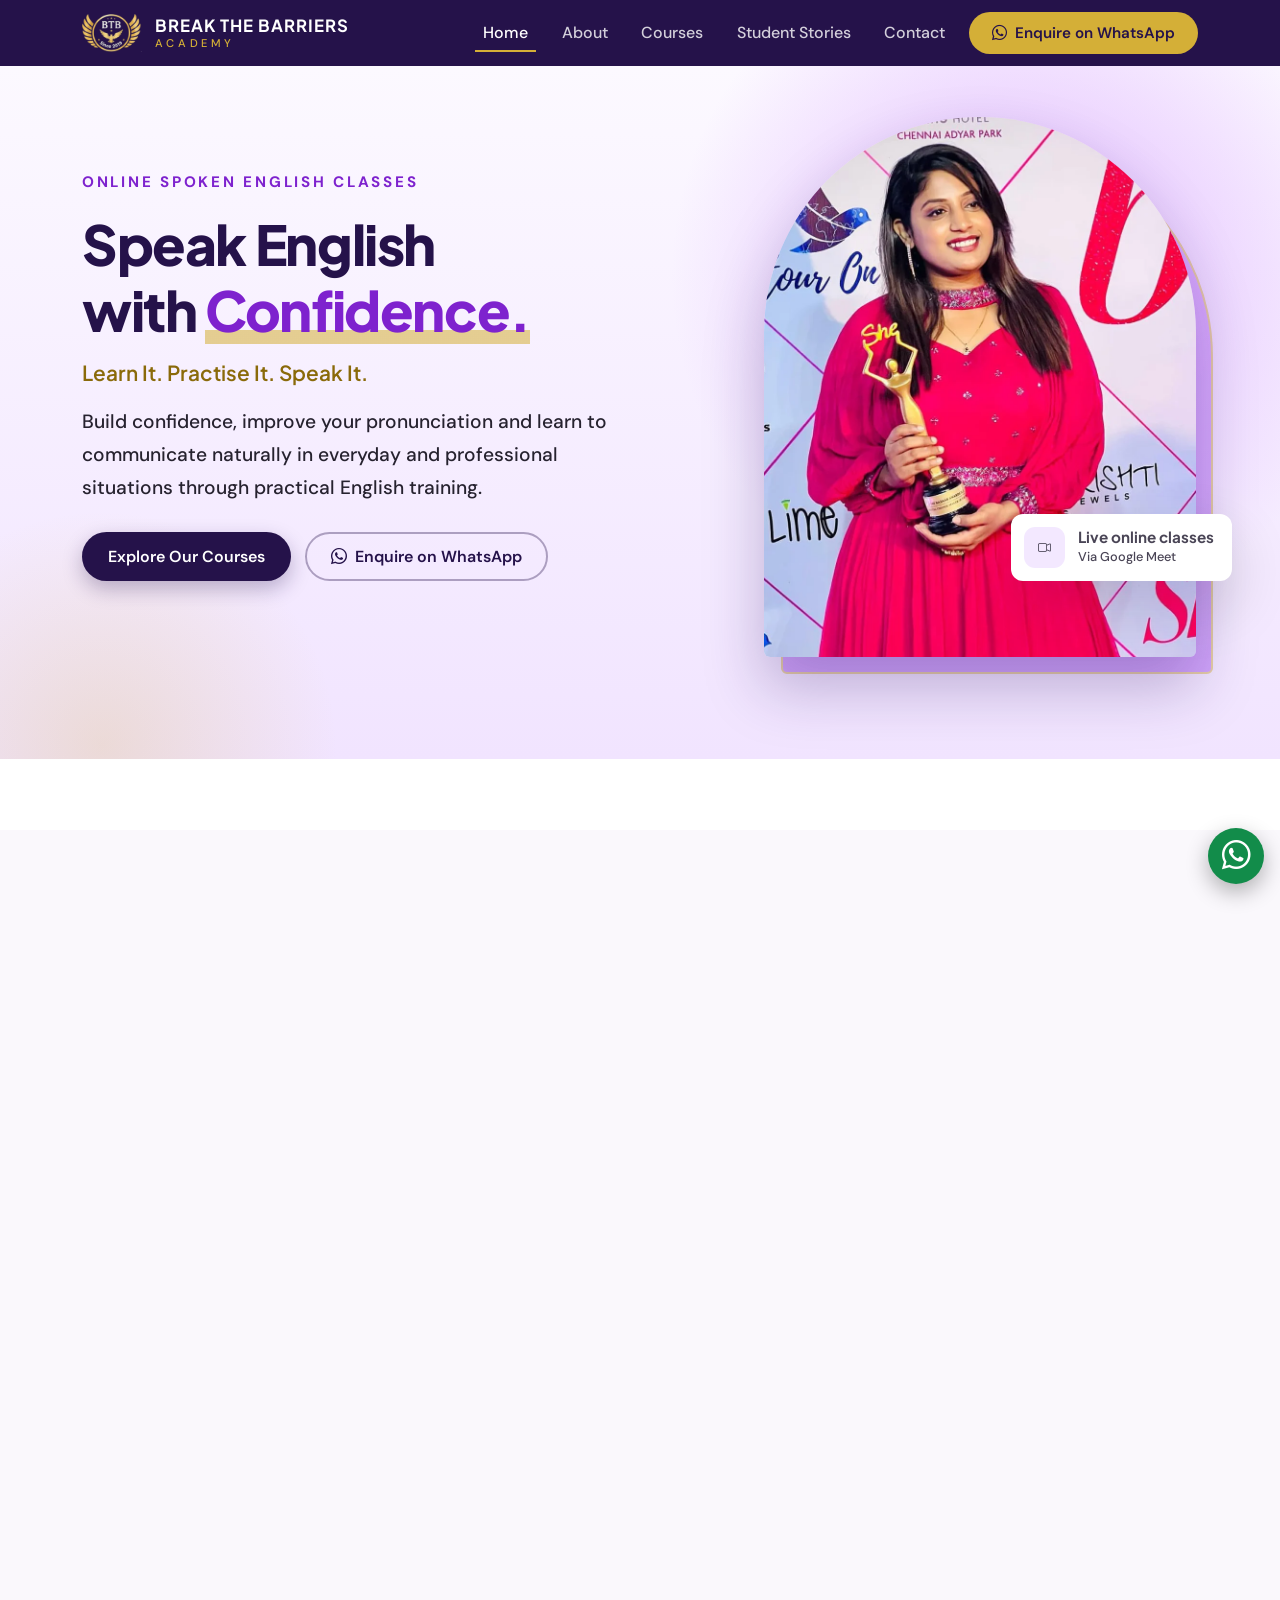
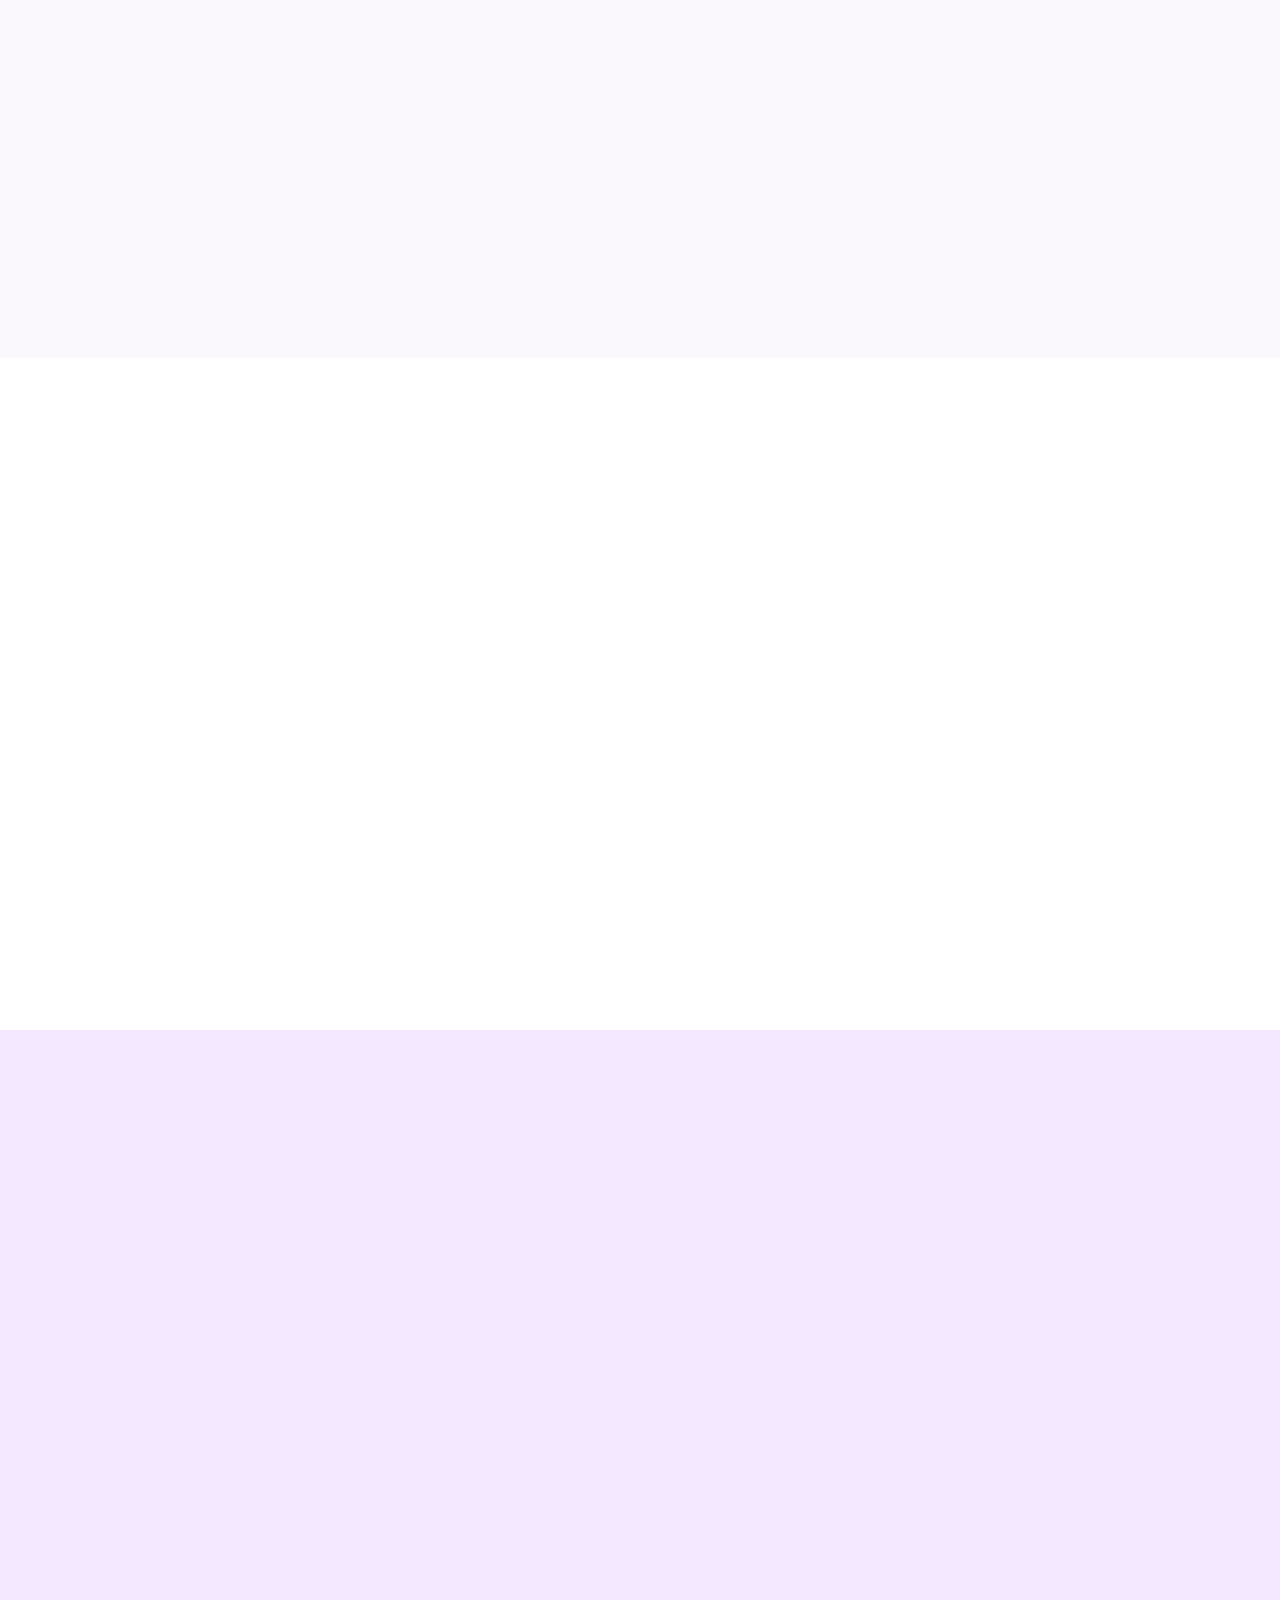
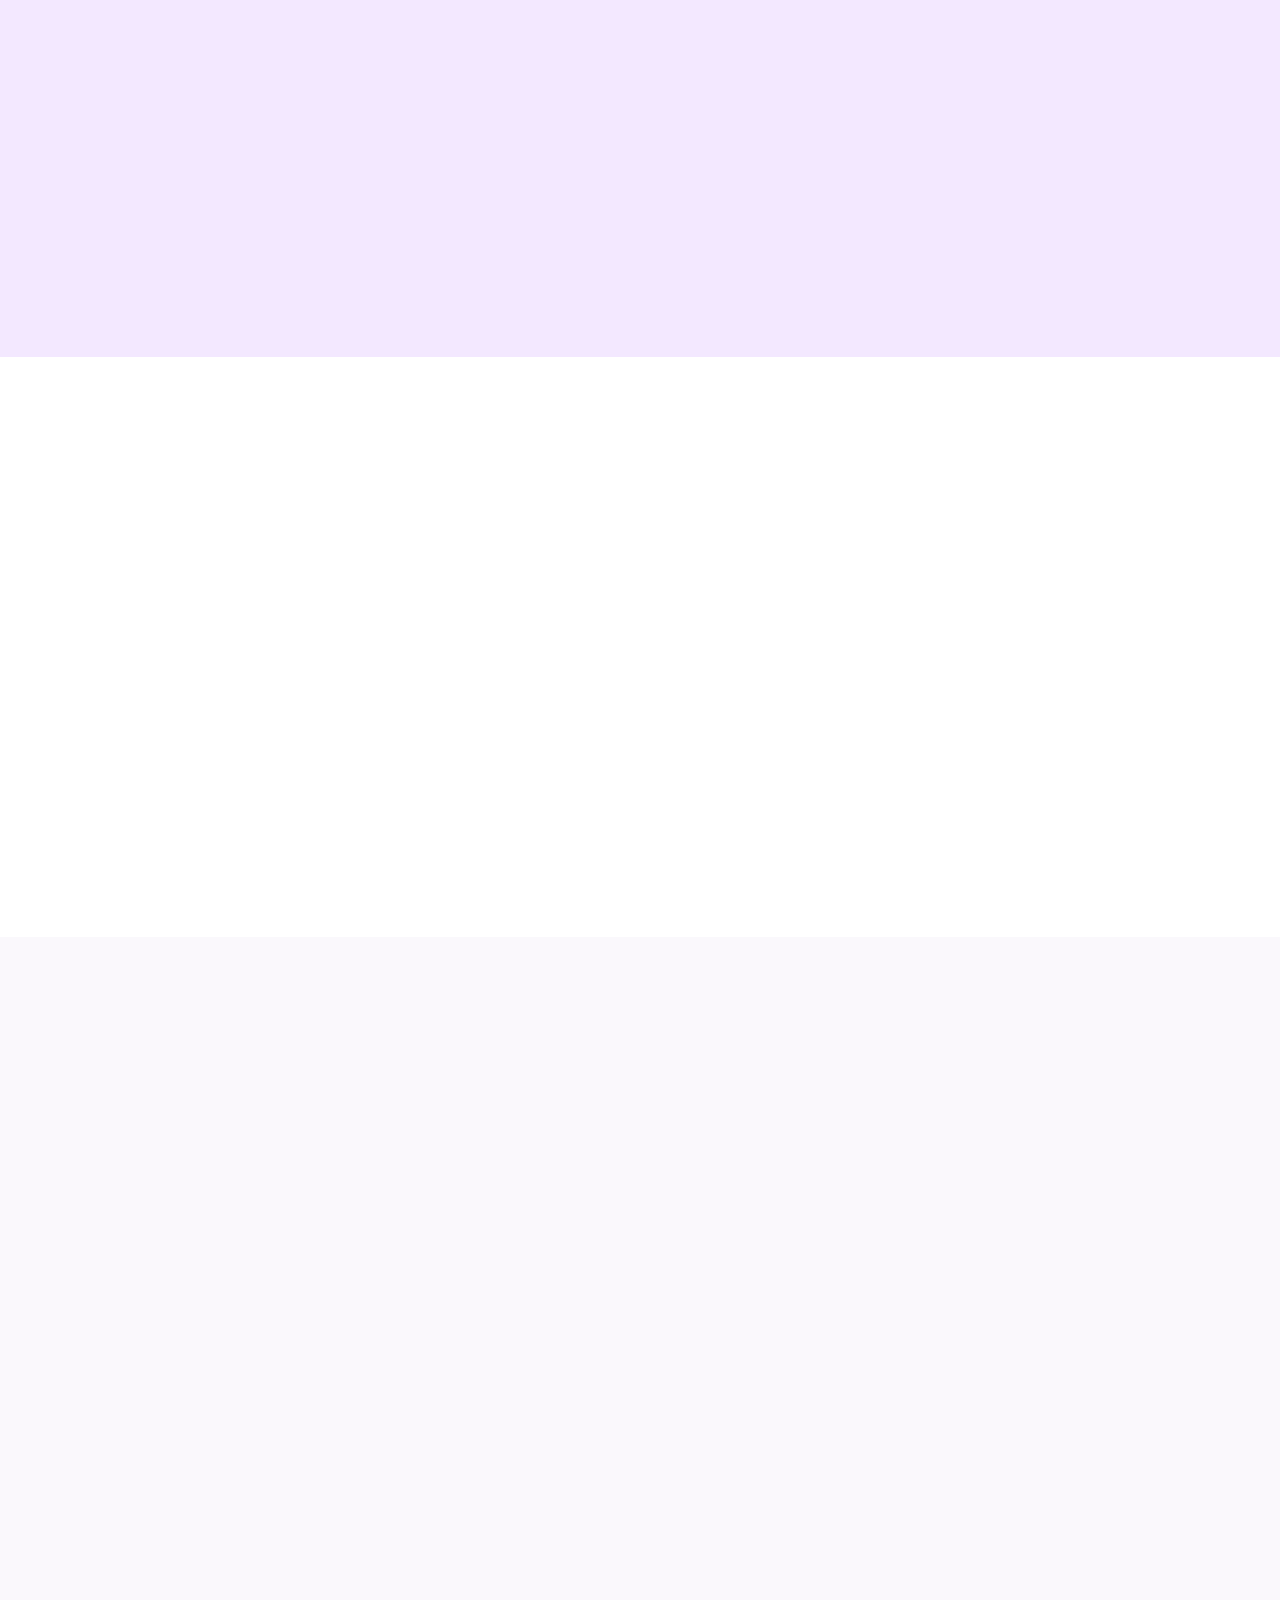
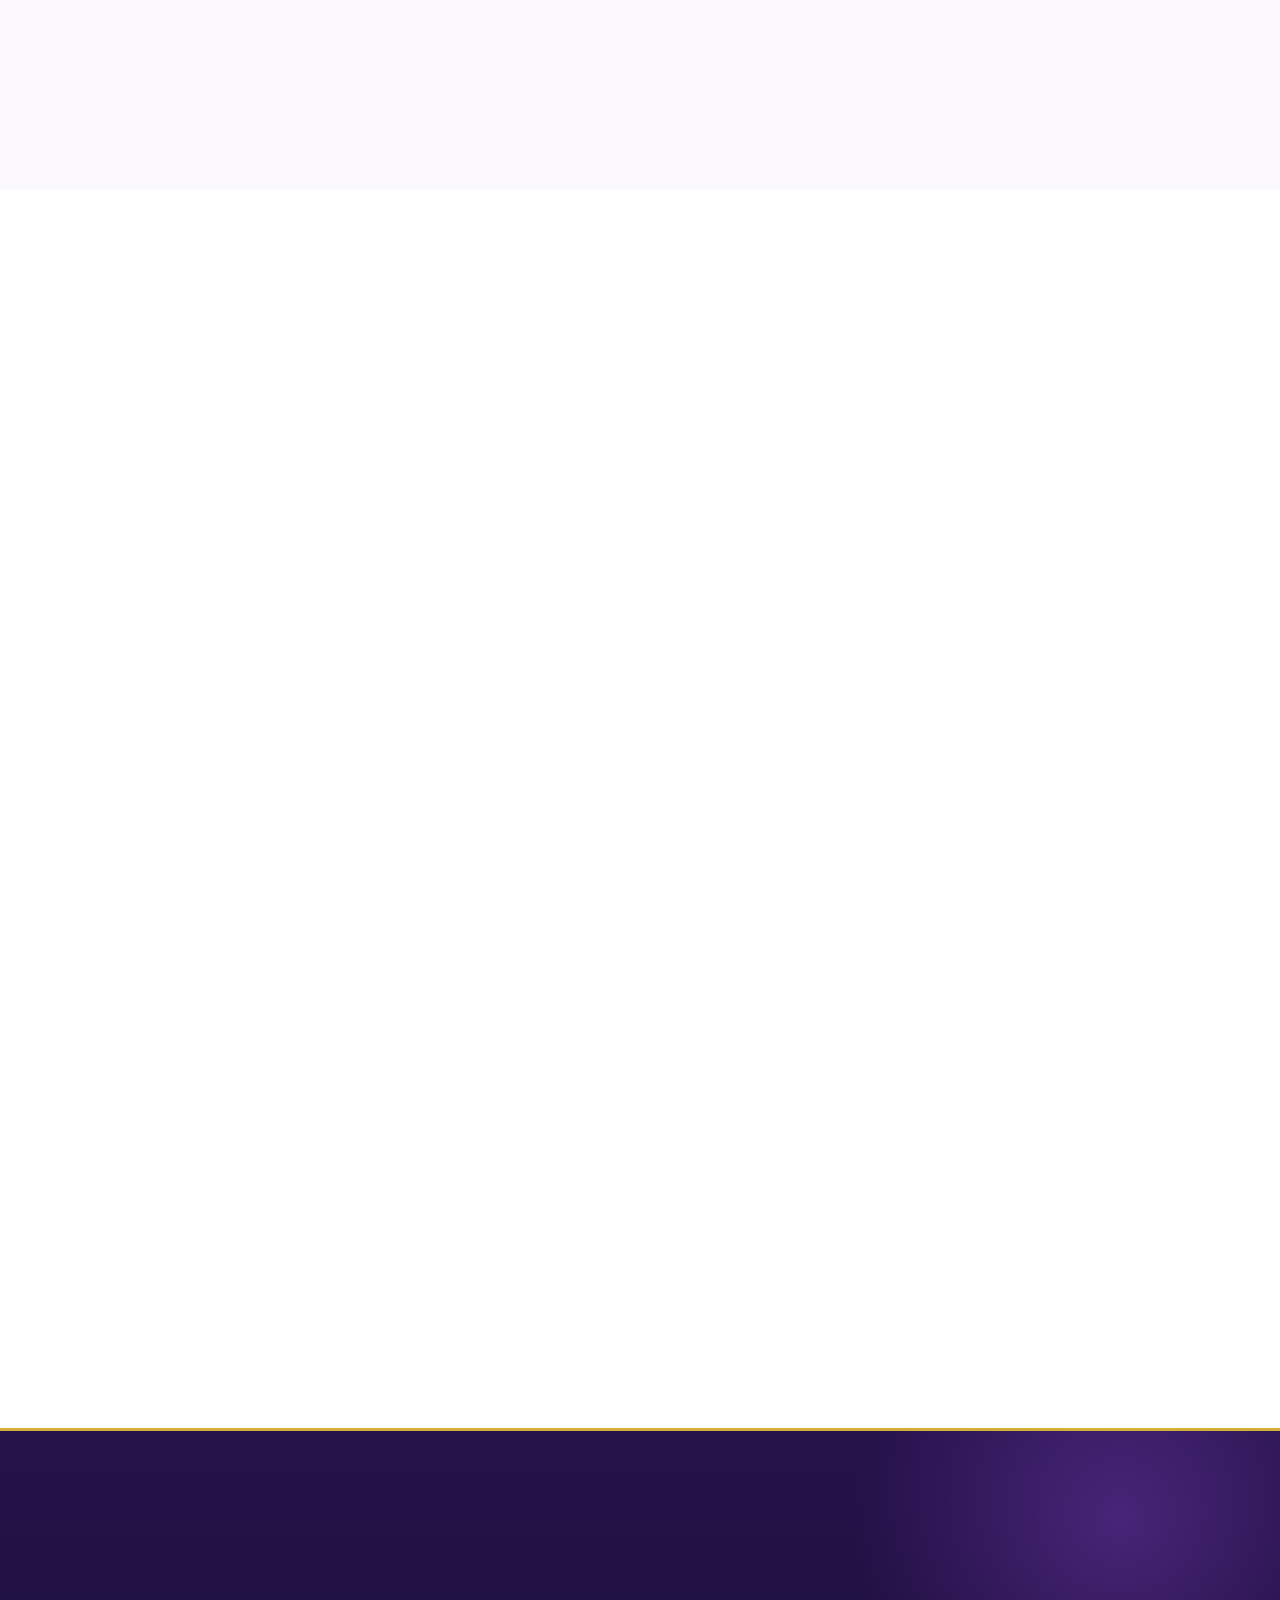
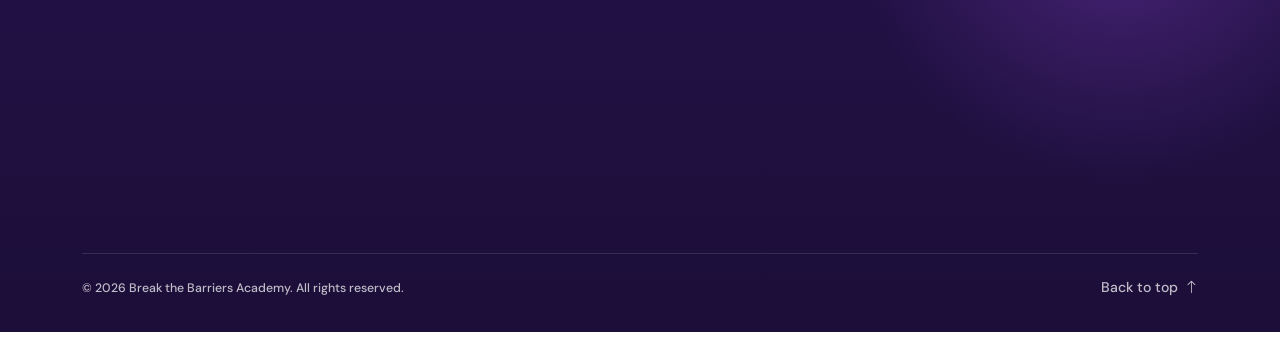
==== commit d0937cfc: "finlal" ====
--- a/demo-home/index.html
+++ b/demo-home/index.html
@@ -232,37 +232,37 @@
         <p>A clear routine: one focused hour a day, Monday to Friday, with weekends off.</p>
       </div>
       <div class="row g-3 g-lg-4">
-        <div class="col-sm-6 col-lg-4">
+        <div class="col-6 col-lg-4">
           <div class="info-tile">
             <div class="icon-badge"><i class="bi bi-calendar3" aria-hidden="true"></i></div>
             <div><span class="info-label">Duration</span><span class="info-value">2 months</span></div>
           </div>
         </div>
-        <div class="col-sm-6 col-lg-4">
+        <div class="col-6 col-lg-4">
           <div class="info-tile">
             <div class="icon-badge"><i class="bi bi-mortarboard" aria-hidden="true"></i></div>
             <div><span class="info-label">Total sessions</span><span class="info-value">44 sessions</span></div>
           </div>
         </div>
-        <div class="col-sm-6 col-lg-4">
+        <div class="col-6 col-lg-4">
           <div class="info-tile">
             <div class="icon-badge"><i class="bi bi-calendar-week" aria-hidden="true"></i></div>
             <div><span class="info-label">Schedule</span><span class="info-value">Monday to Friday</span></div>
           </div>
         </div>
-        <div class="col-sm-6 col-lg-4">
+        <div class="col-6 col-lg-4">
           <div class="info-tile">
             <div class="icon-badge"><i class="bi bi-clock" aria-hidden="true"></i></div>
             <div><span class="info-label">Daily class</span><span class="info-value">1 hour</span></div>
           </div>
         </div>
-        <div class="col-sm-6 col-lg-4">
+        <div class="col-6 col-lg-4">
           <div class="info-tile">
             <div class="icon-badge"><i class="bi bi-calendar-x" aria-hidden="true"></i></div>
             <div><span class="info-label">Weekends</span><span class="info-value">Off</span></div>
           </div>
         </div>
-        <div class="col-sm-6 col-lg-4">
+        <div class="col-6 col-lg-4">
           <div class="info-tile">
             <div class="icon-badge"><i class="bi bi-camera-video" aria-hidden="true"></i></div>
             <div><span class="info-label">Online sessions</span><span class="info-value">Via Google Meet</span></div>
--- a/demo-home/assets/css/style.css
+++ b/demo-home/assets/css/style.css
@@ -568,3 +568,30 @@
 .cta-panel::after { content: ""; position: absolute; left: -4rem; bottom: -5rem; width: 14rem; height: 14rem; border-radius: 50%; border: 2px solid rgba(212, 175, 55, .35); pointer-events: none; }
 @media (max-width: 991.98px) { .cta-panel::before { width: 20rem; height: 20rem; right: -8rem; top: 0; transform: none; } .cta-panel::after { width: 9rem; height: 9rem; } }
 .cta-panel { overflow: hidden; }
+
+/* Mobile rhythm: even section spacing, compact cards. */
+@media (max-width: 767.98px) {
+  .section { padding: 3rem 0; }
+  .section-head { margin-bottom: 1.75rem; }
+  .section-head h2 { font-size: 1.7rem; }
+  .container { padding-left: 1.1rem; padding-right: 1.1rem; }
+  .stat-strip + .section { padding-top: 3.5rem; }
+  .benefit-card { display: grid; grid-template-columns: auto 1fr; column-gap: 1rem; align-items: center; padding: 1.1rem 1.15rem; }
+  .benefit-card .icon-badge { grid-row: 1 / 3; margin: 0; }
+  .benefit-card h3 { font-size: 1.05rem; margin: 0 0 .15rem; }
+  .benefit-card p { font-size: .95rem; }
+  .benefit-card:hover { transform: none; }
+  .benefits-visual { max-width: 20rem; margin-bottom: .75rem; }
+  .about-visual { max-width: 17rem; }
+  .info-tile { flex-direction: column; align-items: flex-start; gap: .7rem; padding: 1rem; }
+  .info-tile .icon-badge { width: 2.6rem; height: 2.6rem; font-size: 1.2rem; }
+  .info-value { font-size: 1.02rem; }
+  .info-label { font-size: .68rem; }
+  .course-card { padding: 1.6rem 1.35rem; }
+  .course-desc { min-height: 0; }
+  .video-caption { padding: .8rem .35rem .3rem; }
+  .video-caption strong { font-size: .92rem; }
+  .quote-card { padding: 1.4rem; }
+  .cta-section { padding: 2.5rem 0; }
+  .cta-panel { padding: 2rem 1.35rem; }
+}
